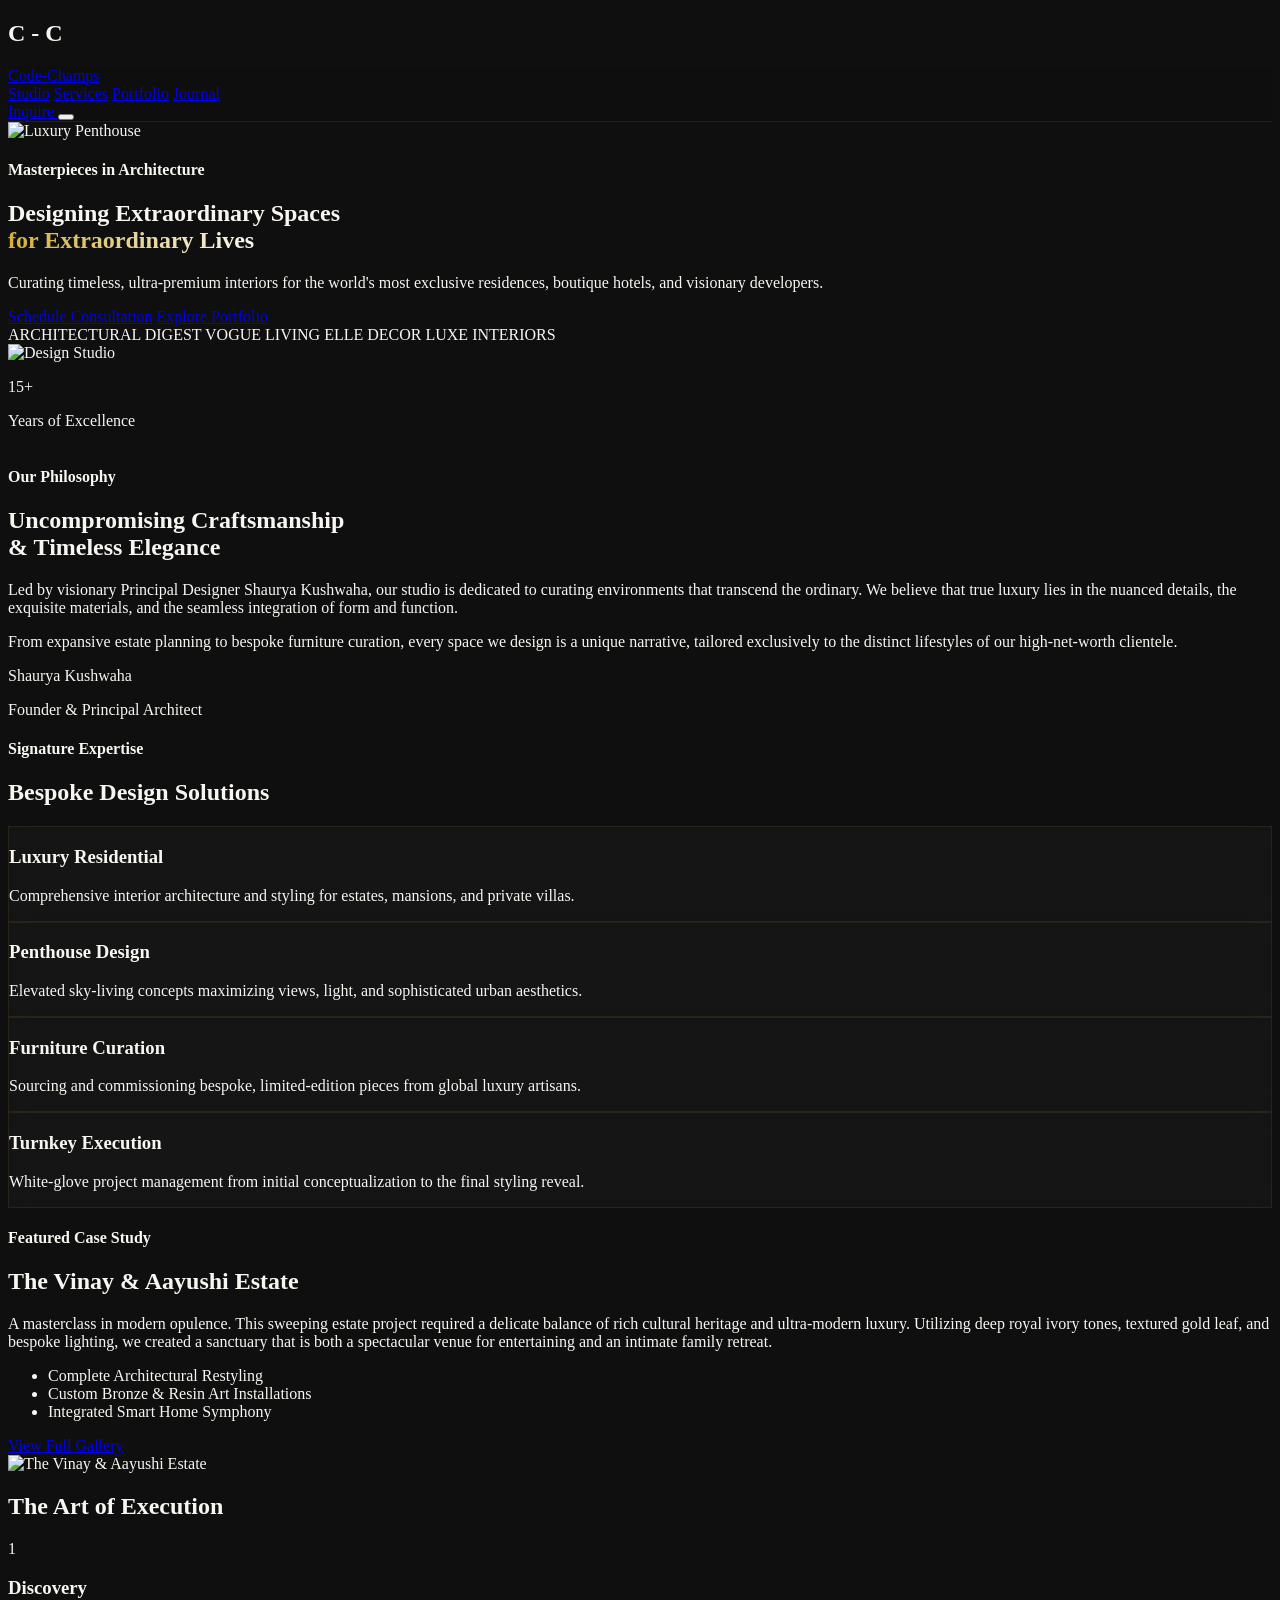
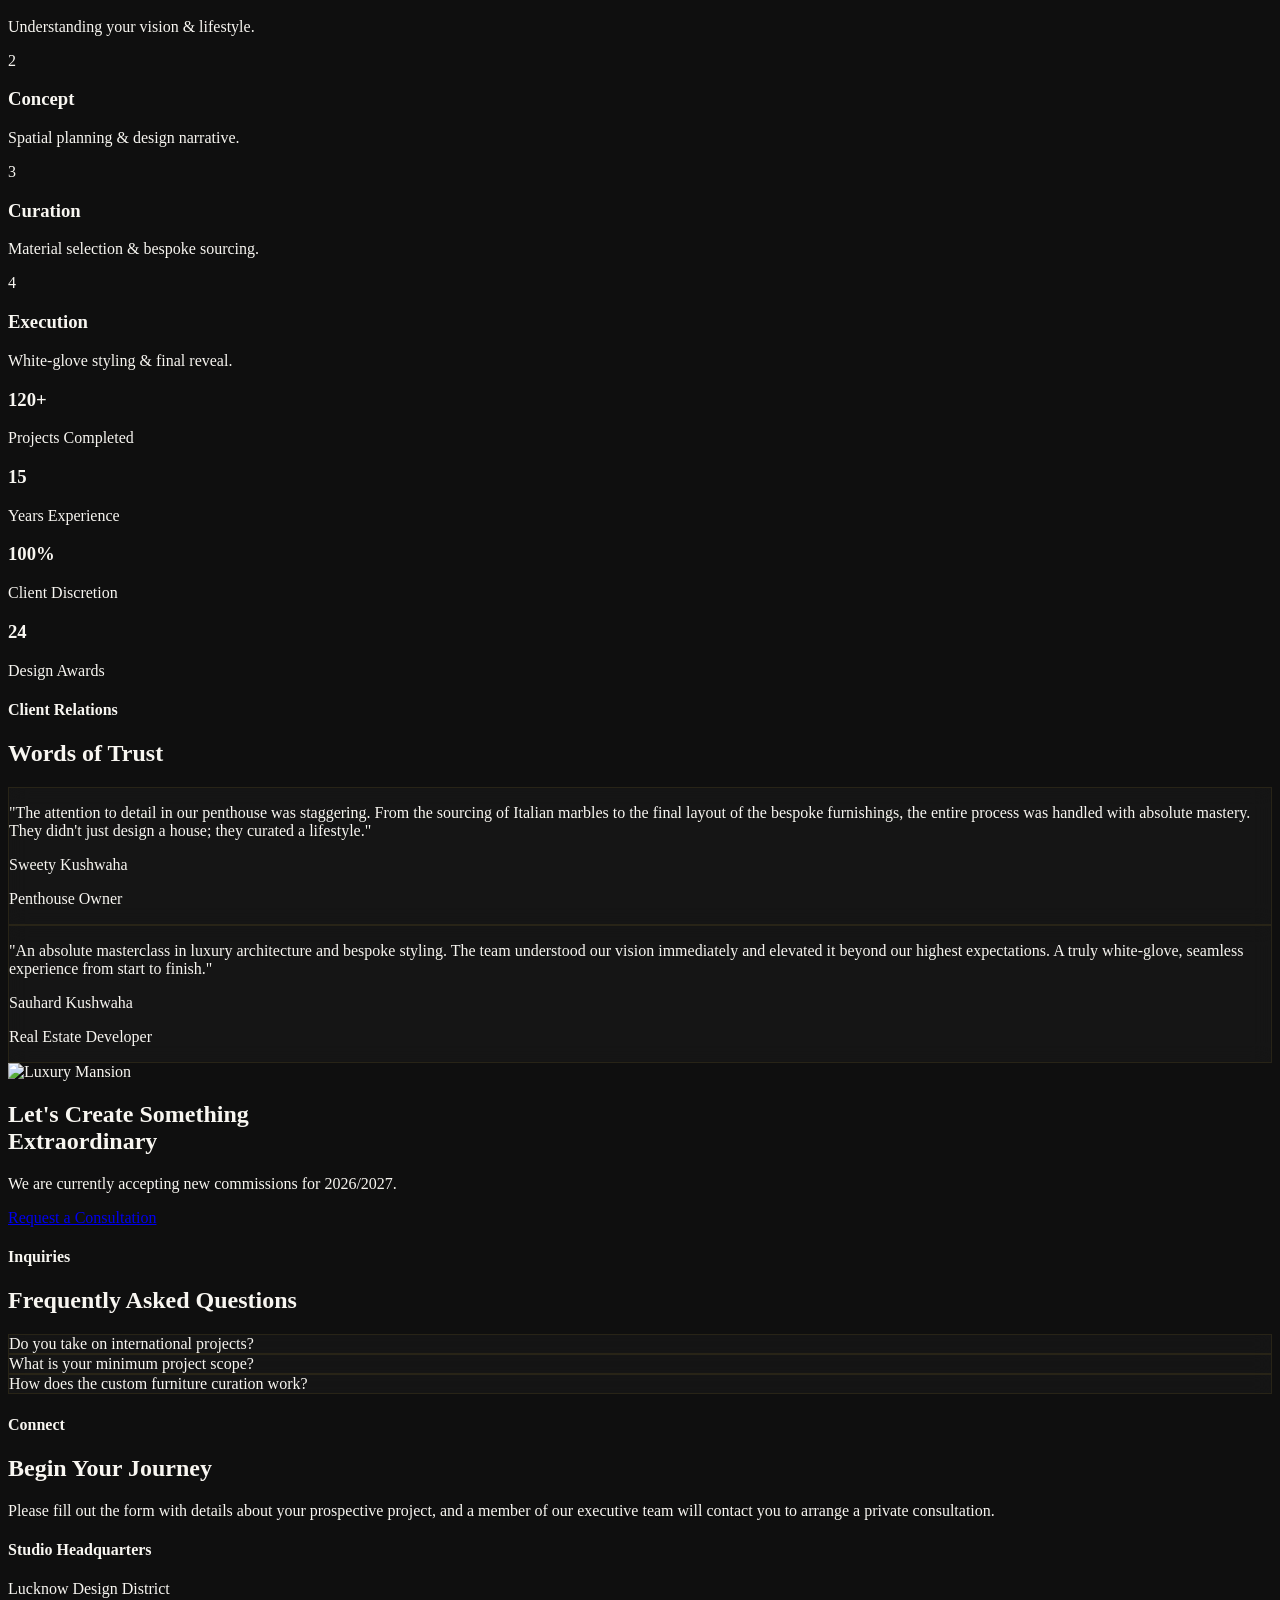
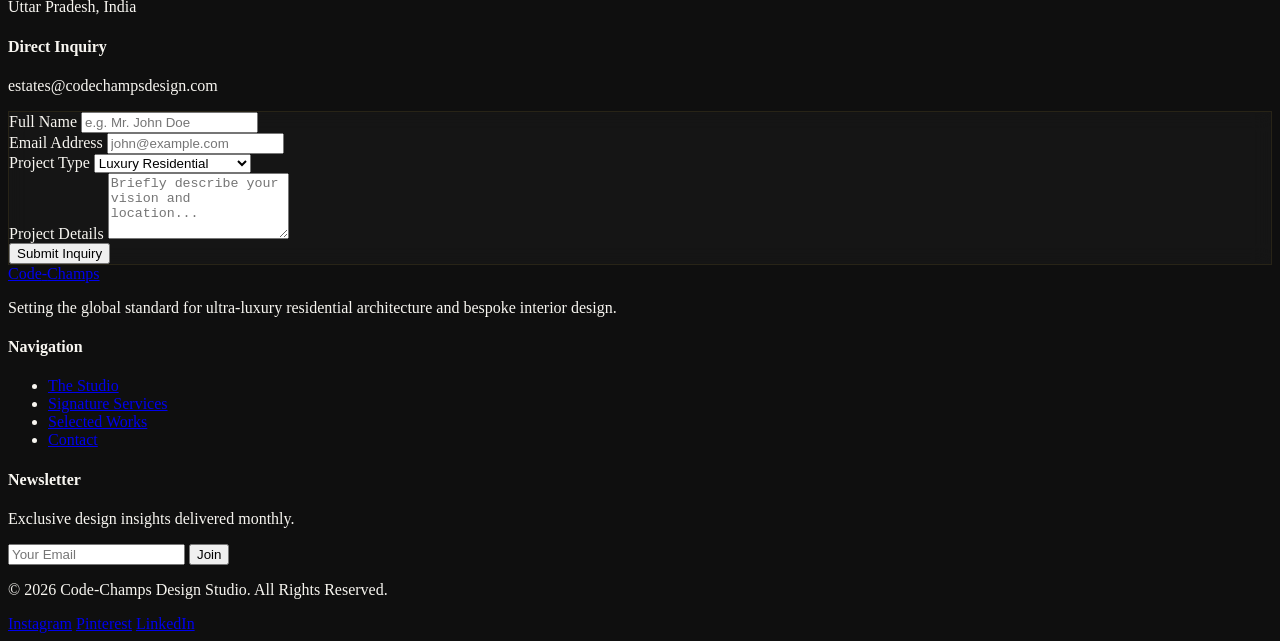
==== index.html @ 72d85781 "Add files via upload" ====
<!DOCTYPE html>
<html lang="en" class="scroll-smooth">
<head>
    <meta charset="UTF-8">
    <meta name="viewport" content="width=device-width, initial-scale=1.0">
    <title>Code-Champs Design | Ultra-Luxury Interiors</title>
    
    <!-- SEO & Meta -->
    <meta name="description" content="World-class luxury interior design and architecture studio serving high-net-worth clients globally.">
    
    <!-- Fonts -->
    <link rel="preconnect" href="https://fonts.googleapis.com">
    <link rel="preconnect" href="https://fonts.gstatic.com" crossorigin>
    <link href="https://fonts.googleapis.com/css2?family=Cormorant+Garamond:ital,wght@0,300;0,400;0,500;0,600;1,400&family=Montserrat:wght@200;300;400;500;600&display=swap" rel="stylesheet">
    
    <!-- AOS Animation CSS -->
    <link href="https://unpkg.com/aos@2.3.1/dist/aos.css" rel="stylesheet">
    
    <!-- Tailwind CSS -->
    <script src="https://cdn.tailwindcss.com"></script>
    <script>
        tailwind.config = {
            theme: {
                extend: {
                    colors: {
                        charcoal: '#0F0F0F',
                        onyx: '#1A1A1A',
                        gold: '#D4AF37',
                        ivory: '#F8F6F1',
                        beige: '#DCCDB8',
                    },
                    fontFamily: {
                        serif: ['"Cormorant Garamond"', 'serif'],
                        sans: ['Montserrat', 'sans-serif'],
                    },
                    backgroundImage: {
                        'gradient-luxury': 'linear-gradient(135deg, #0F0F0F 0%, #1A1A1A 100%)',
                        'gradient-gold': 'linear-gradient(to right, #D4AF37, #F8F6F1, #D4AF37)',
                    }
                }
            }
        }
    </script>

    <!-- Custom Styles -->
    <link rel="stylesheet" href="styles.css">
</head>
<body class="font-sans antialiased selection:bg-gold selection:text-charcoal">

    <!-- Loading Screen -->
    <div id="loader" class="fixed inset-0 z-50 bg-charcoal flex items-center justify-center transition-opacity duration-1000">
        <h2 class="font-serif text-4xl text-gold tracking-widest animate-pulse">C - C</h2>
    </div>

    <!-- Navigation -->
    <nav class="fixed w-full z-40 glass-nav transition-all duration-300">
        <div class="max-w-screen-2xl mx-auto px-6 py-5 flex justify-between items-center">
            <a href="#" class="font-serif text-2xl tracking-[0.2em] text-ivory uppercase">
                Code<span class="text-gold">-</span>Champs
            </a>
            <div class="hidden md:flex space-x-10 text-xs uppercase tracking-widest text-beige font-light">
                <a href="#about" class="hover:text-gold transition duration-300">Studio</a>
                <a href="#services" class="hover:text-gold transition duration-300">Services</a>
                <a href="#portfolio" class="hover:text-gold transition duration-300">Portfolio</a>
                <a href="#journal" class="hover:text-gold transition duration-300">Journal</a>
            </div>
            <a href="#contact" class="hidden md:inline-block border border-gold text-gold px-6 py-2 text-xs uppercase tracking-widest hover:bg-gold hover:text-charcoal transition duration-500">
                Inquire
            </a>
            <!-- Mobile Menu Icon -->
            <button class="md:hidden text-gold"><i data-lucide="menu" class="w-6 h-6"></i></button>
        </div>
    </nav>

    <!-- Hero Section -->
    <section class="relative h-screen flex items-center justify-center pt-20">
        <div class="absolute inset-0 z-0">
            <img src="https://images.unsplash.com/photo-1600210492486-724fe5c67fb0?auto=format&fit=crop&q=80" alt="Luxury Penthouse" class="w-full h-full object-cover opacity-50">
            <div class="absolute inset-0 bg-gradient-to-t from-charcoal via-transparent to-charcoal opacity-90"></div>
        </div>
        <div class="relative z-10 text-center px-4 max-w-5xl mx-auto mt-16" data-aos="fade-up" data-aos-duration="1500">
            <h4 class="text-gold uppercase tracking-[0.4em] text-xs md:text-sm mb-6">Masterpieces in Architecture</h4>
            <h1 class="text-5xl md:text-7xl lg:text-8xl font-serif text-ivory mb-6 leading-[1.1]">
                Designing Extraordinary Spaces <br>
                <span class="italic text-gradient-gold">for Extraordinary Lives</span>
            </h1>
            <p class="text-base md:text-lg font-light text-beige mb-12 tracking-wide max-w-2xl mx-auto">
                Curating timeless, ultra-premium interiors for the world's most exclusive residences, boutique hotels, and visionary developers.
            </p>
            <div class="flex flex-col sm:flex-row gap-6 justify-center items-center">
                <a href="#contact" class="bg-gold text-charcoal px-10 py-4 uppercase tracking-[0.2em] text-xs font-medium hover:bg-ivory transition duration-500 w-full sm:w-auto">Schedule Consultation</a>
                <a href="#portfolio" class="border border-gold text-gold px-10 py-4 uppercase tracking-[0.2em] text-xs font-medium hover:bg-gold hover:text-charcoal transition duration-500 w-full sm:w-auto">Explore Portfolio</a>
            </div>
        </div>
        
        <!-- Elegant Scroll Indicator -->
        <div class="absolute bottom-10 left-1/2 transform -translate-x-1/2 z-10 animate-bounce">
            <i data-lucide="chevron-down" class="text-gold w-8 h-8 opacity-70"></i>
        </div>
    </section>

    <!-- Brand Trust Section -->
    <section class="border-y border-gold/10 bg-onyx py-14">
        <div class="max-w-7xl mx-auto px-6">
            <div class="flex flex-wrap justify-center md:justify-between items-center gap-10 opacity-50 grayscale hover:grayscale-0 transition-all duration-700">
                <span class="font-serif text-xl md:text-2xl tracking-[0.2em]">ARCHITECTURAL DIGEST</span>
                <span class="font-serif text-xl md:text-2xl tracking-[0.2em]">VOGUE LIVING</span>
                <span class="font-serif text-xl md:text-2xl tracking-[0.2em]">ELLE DECOR</span>
                <span class="font-serif text-xl md:text-2xl tracking-[0.2em]">LUXE INTERIORS</span>
            </div>
        </div>
    </section>

    <!-- About Studio Section -->
    <section id="about" class="py-32 bg-charcoal relative">
        <div class="max-w-screen-2xl mx-auto px-6 grid lg:grid-cols-2 gap-20 items-center">
            <div class="img-hover-container relative" data-aos="fade-right" data-aos-duration="1200">
                <img src="https://images.unsplash.com/photo-1618221195710-dd6b41faaea6?auto=format&fit=crop&q=80" alt="Design Studio" class="w-full h-[700px] object-cover">
                <div class="absolute bottom-0 left-0 bg-onyx p-8 border-t border-r border-gold/20">
                    <p class="font-serif text-4xl text-gold mb-1">15+</p>
                    <p class="text-xs uppercase tracking-widest text-beige">Years of Excellence</p>
                </div>
            </div>
            <div data-aos="fade-left" data-aos-duration="1200">
                <div class="flex items-center gap-4 mb-6">
                    <div class="w-12 h-[1px] bg-gold"></div>
                    <h4 class="text-gold uppercase tracking-[0.3em] text-xs">Our Philosophy</h4>
                </div>
                <h2 class="text-4xl md:text-6xl font-serif mb-8 leading-tight">Uncompromising Craftsmanship <br><span class="italic text-beige">&amp;</span> Timeless Elegance</h2>
                <p class="text-beige font-light leading-loose mb-6 text-sm md:text-base">
                    Led by visionary Principal Designer <span class="text-ivory font-medium">Shaurya Kushwaha</span>, our studio is dedicated to curating environments that transcend the ordinary. We believe that true luxury lies in the nuanced details, the exquisite materials, and the seamless integration of form and function.
                </p>
                <p class="text-beige font-light leading-loose mb-12 text-sm md:text-base">
                    From expansive estate planning to bespoke furniture curation, every space we design is a unique narrative, tailored exclusively to the distinct lifestyles of our high-net-worth clientele.
                </p>
                <div>
                    <p class="font-serif italic text-3xl text-ivory tracking-wide mb-1">Shaurya Kushwaha</p>
                    <p class="text-xs uppercase tracking-[0.2em] text-gold">Founder &amp; Principal Architect</p>
                </div>
            </div>
        </div>
    </section>

    <!-- Signature Services Section -->
    <section id="services" class="py-32 bg-onyx">
        <div class="max-w-screen-2xl mx-auto px-6">
            <div class="text-center mb-20" data-aos="fade-up">
                <h4 class="text-gold uppercase tracking-[0.3em] text-xs mb-4">Signature Expertise</h4>
                <h2 class="text-4xl md:text-5xl font-serif">Bespoke Design Solutions</h2>
            </div>
            <div class="grid md:grid-cols-2 lg:grid-cols-4 gap-6">
                <!-- Service 1 -->
                <div class="glass-card p-10 hover:-translate-y-2 transition-all duration-500 group" data-aos="fade-up" data-aos-delay="100">
                    <i data-lucide="home" class="text-gold w-10 h-10 mb-8 group-hover:scale-110 transition-transform duration-500"></i>
                    <h3 class="font-serif text-2xl mb-4">Luxury Residential</h3>
                    <p class="text-sm text-beige font-light leading-relaxed">Comprehensive interior architecture and styling for estates, mansions, and private villas.</p>
                </div>
                <!-- Service 2 -->
                <div class="glass-card p-10 hover:-translate-y-2 transition-all duration-500 group" data-aos="fade-up" data-aos-delay="200">
                    <i data-lucide="building-2" class="text-gold w-10 h-10 mb-8 group-hover:scale-110 transition-transform duration-500"></i>
                    <h3 class="font-serif text-2xl mb-4">Penthouse Design</h3>
                    <p class="text-sm text-beige font-light leading-relaxed">Elevated sky-living concepts maximizing views, light, and sophisticated urban aesthetics.</p>
                </div>
                <!-- Service 3 -->
                <div class="glass-card p-10 hover:-translate-y-2 transition-all duration-500 group" data-aos="fade-up" data-aos-delay="300">
                    <i data-lucide="armchair" class="text-gold w-10 h-10 mb-8 group-hover:scale-110 transition-transform duration-500"></i>
                    <h3 class="font-serif text-2xl mb-4">Furniture Curation</h3>
                    <p class="text-sm text-beige font-light leading-relaxed">Sourcing and commissioning bespoke, limited-edition pieces from global luxury artisans.</p>
                </div>
                <!-- Service 4 -->
                <div class="glass-card p-10 hover:-translate-y-2 transition-all duration-500 group" data-aos="fade-up" data-aos-delay="400">
                    <i data-lucide="key" class="text-gold w-10 h-10 mb-8 group-hover:scale-110 transition-transform duration-500"></i>
                    <h3 class="font-serif text-2xl mb-4">Turnkey Execution</h3>
                    <p class="text-sm text-beige font-light leading-relaxed">White-glove project management from initial conceptualization to the final styling reveal.</p>
                </div>
            </div>
        </div>
    </section>

    <!-- Featured Case Study -->
    <section class="py-32 bg-charcoal">
        <div class="max-w-screen-2xl mx-auto px-6">
            <div class="grid lg:grid-cols-12 gap-0 items-center">
                <div class="lg:col-span-5 bg-onyx p-12 md:p-20 z-10 relative" data-aos="fade-right">
                    <h4 class="text-gold uppercase tracking-[0.3em] text-xs mb-4">Featured Case Study</h4>
                    <h2 class="text-4xl md:text-5xl font-serif mb-6">The Vinay &amp; Aayushi Estate</h2>
                    <p class="text-beige font-light leading-loose mb-8 text-sm">
                        A masterclass in modern opulence. This sweeping estate project required a delicate balance of rich cultural heritage and ultra-modern luxury. Utilizing deep royal ivory tones, textured gold leaf, and bespoke lighting, we created a sanctuary that is both a spectacular venue for entertaining and an intimate family retreat.
                    </p>
                    <ul class="space-y-4 mb-10 text-sm font-light text-ivory">
                        <li class="flex items-center gap-3"><i data-lucide="check" class="text-gold w-4 h-4"></i> Complete Architectural Restyling</li>
                        <li class="flex items-center gap-3"><i data-lucide="check" class="text-gold w-4 h-4"></i> Custom Bronze &amp; Resin Art Installations</li>
                        <li class="flex items-center gap-3"><i data-lucide="check" class="text-gold w-4 h-4"></i> Integrated Smart Home Symphony</li>
                    </ul>
                    <a href="#" class="inline-flex items-center gap-2 text-gold uppercase tracking-widest text-xs font-medium hover:text-ivory transition-colors">
                        View Full Gallery <i data-lucide="arrow-right" class="w-4 h-4"></i>
                    </a>
                </div>
                <div class="lg:col-span-7 -ml-0 lg:-ml-20 mt-10 lg:mt-0 img-hover-container" data-aos="fade-left">
                    <img src="https://images.unsplash.com/photo-1600607687939-ce8a6c25118c?auto=format&fit=crop&q=80" alt="The Vinay & Aayushi Estate" class="w-full h-[600px] lg:h-[800px] object-cover">
                </div>
            </div>
        </div>
    </section>

    <!-- Process Timeline -->
    <section class="py-24 bg-gradient-luxury border-y border-gold/10">
        <div class="max-w-screen-2xl mx-auto px-6">
            <div class="text-center mb-16" data-aos="fade-up">
                <h2 class="text-3xl md:text-4xl font-serif">The Art of Execution</h2>
            </div>
            <div class="flex flex-col md:flex-row justify-between items-start md:items-center relative">
                <!-- Line connecting steps (Desktop) -->
                <div class="hidden md:block absolute top-1/2 left-0 w-full h-[1px] bg-gold/30 -z-10 -translate-y-1/2"></div>
                
                <!-- Step 1 -->
                <div class="flex flex-col items-center text-center mb-10 md:mb-0 bg-onyx/50 md:bg-transparent p-4 rounded-lg" data-aos="fade-up" data-aos-delay="100">
                    <div class="w-12 h-12 rounded-full bg-charcoal border border-gold flex items-center justify-center text-gold font-serif text-xl mb-4">1</div>
                    <h3 class="text-sm uppercase tracking-widest text-ivory mb-2">Discovery</h3>
                    <p class="text-xs text-beige font-light max-w-[150px]">Understanding your vision &amp; lifestyle.</p>
                </div>
                <!-- Step 2 -->
                <div class="flex flex-col items-center text-center mb-10 md:mb-0 bg-onyx/50 md:bg-transparent p-4 rounded-lg" data-aos="fade-up" data-aos-delay="200">
                    <div class="w-12 h-12 rounded-full bg-charcoal border border-gold flex items-center justify-center text-gold font-serif text-xl mb-4">2</div>
                    <h3 class="text-sm uppercase tracking-widest text-ivory mb-2">Concept</h3>
                    <p class="text-xs text-beige font-light max-w-[150px]">Spatial planning &amp; design narrative.</p>
                </div>
                <!-- Step 3 -->
                <div class="flex flex-col items-center text-center mb-10 md:mb-0 bg-onyx/50 md:bg-transparent p-4 rounded-lg" data-aos="fade-up" data-aos-delay="300">
                    <div class="w-12 h-12 rounded-full bg-charcoal border border-gold flex items-center justify-center text-gold font-serif text-xl mb-4">3</div>
                    <h3 class="text-sm uppercase tracking-widest text-ivory mb-2">Curation</h3>
                    <p class="text-xs text-beige font-light max-w-[150px]">Material selection &amp; bespoke sourcing.</p>
                </div>
                <!-- Step 4 -->
                <div class="flex flex-col items-center text-center bg-onyx/50 md:bg-transparent p-4 rounded-lg" data-aos="fade-up" data-aos-delay="400">
                    <div class="w-12 h-12 rounded-full bg-charcoal border border-gold flex items-center justify-center text-gold font-serif text-xl mb-4">4</div>
                    <h3 class="text-sm uppercase tracking-widest text-ivory mb-2">Execution</h3>
                    <p class="text-xs text-beige font-light max-w-[150px]">White-glove styling &amp; final reveal.</p>
                </div>
            </div>
        </div>
    </section>

    <!-- Luxury Statistics -->
    <section class="py-20 bg-charcoal">
        <div class="max-w-screen-xl mx-auto px-6 grid grid-cols-2 md:grid-cols-4 gap-10 text-center divide-x divide-gold/20">
            <div data-aos="zoom-in" data-aos-delay="0">
                <h3 class="text-5xl md:text-6xl font-serif text-gold mb-2">120<span class="text-3xl">+</span></h3>
                <p class="text-xs uppercase tracking-widest text-beige">Projects Completed</p>
            </div>
            <div data-aos="zoom-in" data-aos-delay="100">
                <h3 class="text-5xl md:text-6xl font-serif text-gold mb-2">15</h3>
                <p class="text-xs uppercase tracking-widest text-beige">Years Experience</p>
            </div>
            <div data-aos="zoom-in" data-aos-delay="200">
                <h3 class="text-5xl md:text-6xl font-serif text-gold mb-2">100<span class="text-3xl">%</span></h3>
                <p class="text-xs uppercase tracking-widest text-beige">Client Discretion</p>
            </div>
            <div data-aos="zoom-in" data-aos-delay="300">
                <h3 class="text-5xl md:text-6xl font-serif text-gold mb-2">24</h3>
                <p class="text-xs uppercase tracking-widest text-beige">Design Awards</p>
            </div>
        </div>
    </section>

    <!-- Client Testimonials -->
    <section class="py-32 bg-onyx relative overflow-hidden">
        <!-- Abstract background elements -->
        <div class="absolute top-0 right-0 w-96 h-96 bg-gold/5 rounded-full blur-3xl -translate-y-1/2 translate-x-1/2"></div>
        <div class="max-w-screen-xl mx-auto px-6 relative z-10">
            <div class="text-center mb-20" data-aos="fade-up">
                <h4 class="text-gold uppercase tracking-[0.3em] text-xs mb-4">Client Relations</h4>
                <h2 class="text-4xl md:text-5xl font-serif">Words of Trust</h2>
            </div>
            <div class="grid md:grid-cols-2 gap-10">
                <!-- Review 1 -->
                <div class="glass-card p-12 relative" data-aos="fade-up" data-aos-delay="100">
                    <i data-lucide="quote" class="absolute top-10 right-10 w-12 h-12 text-gold/20"></i>
                    <p class="text-beige font-light leading-relaxed italic mb-8 text-lg">
                        "The attention to detail in our penthouse was staggering. From the sourcing of Italian marbles to the final layout of the bespoke furnishings, the entire process was handled with absolute mastery. They didn't just design a house; they curated a lifestyle."
                    </p>
                    <div class="flex items-center gap-4">
                        <div class="w-12 h-[1px] bg-gold"></div>
                        <div>
                            <p class="font-serif text-xl text-ivory">Sweety Kushwaha</p>
                            <p class="text-xs text-gold uppercase tracking-widest mt-1">Penthouse Owner</p>
                        </div>
                    </div>
                </div>
                <!-- Review 2 -->
                <div class="glass-card p-12 relative" data-aos="fade-up" data-aos-delay="200">
                    <i data-lucide="quote" class="absolute top-10 right-10 w-12 h-12 text-gold/20"></i>
                    <p class="text-beige font-light leading-relaxed italic mb-8 text-lg">
                        "An absolute masterclass in luxury architecture and bespoke styling. The team understood our vision immediately and elevated it beyond our highest expectations. A truly white-glove, seamless experience from start to finish."
                    </p>
                    <div class="flex items-center gap-4">
                        <div class="w-12 h-[1px] bg-gold"></div>
                        <div>
                            <p class="font-serif text-xl text-ivory">Sauhard Kushwaha</p>
                            <p class="text-xs text-gold uppercase tracking-widest mt-1">Real Estate Developer</p>
                        </div>
                    </div>
                </div>
            </div>
        </div>
    </section>

    <!-- Consultation CTA Section -->
    <section id="consultation" class="py-40 relative flex items-center justify-center text-center">
        <div class="absolute inset-0 z-0">
            <img src="https://images.unsplash.com/photo-1600596542815-ffad4c1539a9?auto=format&fit=crop&q=80" alt="Luxury Mansion" class="w-full h-full object-cover opacity-30">
            <div class="absolute inset-0 bg-charcoal/80 backdrop-blur-[2px]"></div>
        </div>
        <div class="relative z-10 max-w-3xl mx-auto px-6" data-aos="zoom-in" data-aos-duration="1000">
            <i data-lucide="gem" class="w-12 h-12 text-gold mx-auto mb-6"></i>
            <h2 class="text-5xl md:text-7xl font-serif mb-6 leading-tight">Let's Create Something <br><span class="italic text-gold">Extraordinary</span></h2>
            <p class="text-beige font-light mb-10 text-lg">We are currently accepting new commissions for 2026/2027.</p>
            <a href="#contact" class="inline-block bg-gold text-charcoal px-12 py-5 uppercase tracking-[0.2em] text-sm font-medium hover:bg-ivory transition duration-500 shadow-[0_0_30px_rgba(212,175,55,0.3)]">
                Request a Consultation
            </a>
        </div>
    </section>

    <!-- FAQ Section -->
    <section class="py-24 bg-onyx border-t border-gold/10">
        <div class="max-w-4xl mx-auto px-6">
            <div class="text-center mb-16" data-aos="fade-up">
                <h4 class="text-gold uppercase tracking-[0.3em] text-xs mb-4">Inquiries</h4>
                <h2 class="text-3xl md:text-4xl font-serif">Frequently Asked Questions</h2>
            </div>
            <div class="space-y-4" data-aos="fade-up" data-aos-delay="100">
                <!-- FAQ Item 1 -->
                <details class="glass-card p-6 group cursor-pointer">
                    <summary class="flex justify-between items-center font-serif text-xl text-ivory">
                        Do you take on international projects?
                        <i data-lucide="plus" class="w-5 h-5 text-gold group-open:hidden"></i>
                        <i data-lucide="minus" class="w-5 h-5 text-gold hidden group-open:block"></i>
                    </summary>
                    <p class="mt-4 text-sm text-beige font-light leading-relaxed">Yes, we serve high-net-worth clients globally. While our primary design studio operations are centralized, our team frequently travels to oversee international estate builds, bespoke material sourcing in Europe, and final turnkey styling.</p>
                </details>
                <!-- FAQ Item 2 -->
                <details class="glass-card p-6 group cursor-pointer">
                    <summary class="flex justify-between items-center font-serif text-xl text-ivory">
                        What is your minimum project scope?
                        <i data-lucide="plus" class="w-5 h-5 text-gold group-open:hidden"></i>
                        <i data-lucide="minus" class="w-5 h-5 text-gold hidden group-open:block"></i>
                    </summary>
                    <p class="mt-4 text-sm text-beige font-light leading-relaxed">We specialize in comprehensive design solutions. To ensure the level of uncompromising quality and cohesion we are known for, we typically undertake full-home, penthouse, or extensive multi-room renovations rather than single-room styling.</p>
                </details>
                <!-- FAQ Item 3 -->
                <details class="glass-card p-6 group cursor-pointer">
                    <summary class="flex justify-between items-center font-serif text-xl text-ivory">
                        How does the custom furniture curation work?
                        <i data-lucide="plus" class="w-5 h-5 text-gold group-open:hidden"></i>
                        <i data-lucide="minus" class="w-5 h-5 text-gold hidden group-open:block"></i>
                    </summary>
                    <p class="mt-4 text-sm text-beige font-light leading-relaxed">We leverage our exclusive relationships with master artisans and luxury brands across Italy, France, and globally. We source, customize, and occasionally commission entirely unique pieces tailored to the specific dimensions and aesthetic of your space.</p>
                </details>
            </div>
        </div>
    </section>

    <!-- Contact Section -->
    <section id="contact" class="py-32 bg-charcoal">
        <div class="max-w-screen-xl mx-auto px-6 grid md:grid-cols-2 gap-20">
            <div data-aos="fade-right">
                <h4 class="text-gold uppercase tracking-[0.3em] text-xs mb-4">Connect</h4>
                <h2 class="text-4xl md:text-5xl font-serif mb-8">Begin Your Journey</h2>
                <p class="text-beige font-light mb-12">Please fill out the form with details about your prospective project, and a member of our executive team will contact you to arrange a private consultation.</p>
                
                <div class="space-y-8">
                    <div class="flex items-start gap-4">
                        <i data-lucide="map-pin" class="w-6 h-6 text-gold mt-1"></i>
                        <div>
                            <h4 class="font-serif text-xl text-ivory mb-1">Studio Headquarters</h4>
                            <p class="text-sm text-beige font-light">Lucknow Design District<br>Uttar Pradesh, India</p>
                        </div>
                    </div>
                    <div class="flex items-start gap-4">
                        <i data-lucide="mail" class="w-6 h-6 text-gold mt-1"></i>
                        <div>
                            <h4 class="font-serif text-xl text-ivory mb-1">Direct Inquiry</h4>
                            <p class="text-sm text-beige font-light">estates@codechampsdesign.com</p>
                        </div>
                    </div>
                </div>
            </div>
            <div data-aos="fade-left">
                <form class="glass-card p-10 space-y-6">
                    <div>
                        <label class="block text-xs uppercase tracking-widest text-beige mb-2">Full Name</label>
                        <input type="text" class="w-full bg-transparent border-b border-gold/30 py-3 text-ivory focus:outline-none focus:border-gold transition-colors" placeholder="e.g. Mr. John Doe">
                    </div>
                    <div>
                        <label class="block text-xs uppercase tracking-widest text-beige mb-2">Email Address</label>
                        <input type="email" class="w-full bg-transparent border-b border-gold/30 py-3 text-ivory focus:outline-none focus:border-gold transition-colors" placeholder="john@example.com">
                    </div>
                    <div>
                        <label class="block text-xs uppercase tracking-widest text-beige mb-2">Project Type</label>
                        <select class="w-full bg-transparent border-b border-gold/30 py-3 text-ivory focus:outline-none focus:border-gold transition-colors appearance-none">
                            <option class="bg-charcoal text-ivory">Luxury Residential</option>
                            <option class="bg-charcoal text-ivory">Penthouse Renovation</option>
                            <option class="bg-charcoal text-ivory">Boutique Hospitality</option>
                            <option class="bg-charcoal text-ivory">Commercial Space</option>
                        </select>
                    </div>
                    <div>
                        <label class="block text-xs uppercase tracking-widest text-beige mb-2">Project Details</label>
                        <textarea rows="4" class="w-full bg-transparent border-b border-gold/30 py-3 text-ivory focus:outline-none focus:border-gold transition-colors" placeholder="Briefly describe your vision and location..."></textarea>
                    </div>
                    <button type="submit" class="w-full bg-gold text-charcoal py-4 uppercase tracking-[0.2em] text-sm font-medium hover:bg-ivory transition duration-500 mt-4">Submit Inquiry</button>
                </form>
            </div>
        </div>
    </section>

    <!-- Footer -->
    <footer class="bg-[#0a0a0a] border-t border-gold/20 pt-20 pb-10">
        <div class="max-w-screen-2xl mx-auto px-6">
            <div class="grid grid-cols-1 md:grid-cols-4 gap-12 mb-16">
                <div class="md:col-span-2">
                    <a href="#" class="font-serif text-3xl tracking-[0.2em] text-ivory uppercase block mb-6">
                        Code<span class="text-gold">-</span>Champs
                    </a>
                    <p class="text-sm text-beige font-light max-w-sm leading-relaxed">
                        Setting the global standard for ultra-luxury residential architecture and bespoke interior design.
                    </p>
                </div>
                <div>
                    <h4 class="font-serif text-xl text-ivory mb-6">Navigation</h4>
                    <ul class="space-y-3 text-sm text-beige font-light">
                        <li><a href="#about" class="hover:text-gold transition-colors">The Studio</a></li>
                        <li><a href="#services" class="hover:text-gold transition-colors">Signature Services</a></li>
                        <li><a href="#portfolio" class="hover:text-gold transition-colors">Selected Works</a></li>
                        <li><a href="#contact" class="hover:text-gold transition-colors">Contact</a></li>
                    </ul>
                </div>
                <div>
                    <h4 class="font-serif text-xl text-ivory mb-6">Newsletter</h4>
                    <p class="text-sm text-beige font-light mb-4">Exclusive design insights delivered monthly.</p>
                    <div class="flex border-b border-gold/30 pb-2 focus-within:border-gold transition-colors">
                        <input type="email" placeholder="Your Email" class="bg-transparent w-full text-sm text-ivory outline-none">
                        <button class="text-gold uppercase tracking-widest text-xs font-medium hover:text-ivory">Join</button>
                    </div>
                </div>
            </div>
            
            <div class="flex flex-col md:flex-row justify-between items-center pt-8 border-t border-gold/10 text-xs text-beige/50 font-light uppercase tracking-widest">
                <p>&copy; 2026 Code-Champs Design Studio. All Rights Reserved.</p>
                <div class="flex gap-6 mt-4 md:mt-0">
                    <a href="#" class="hover:text-gold transition-colors">Instagram</a>
                    <a href="#" class="hover:text-gold transition-colors">Pinterest</a>
                    <a href="#" class="hover:text-gold transition-colors">LinkedIn</a>
                </div>
            </div>
        </div>
    </footer>

    <!-- Core Scripts -->
    <script src="https://unpkg.com/aos@2.3.1/dist/aos.js"></script>
    <script src="https://unpkg.com/lucide@latest"></script>
    
    <!-- Custom Scripts -->
    <script src="script.js"></script>
</body>
</html>
---- styles.css ----
/* styles.css */
body { 
    background-color: #0F0F0F; 
    color: #F8F6F1; 
    overflow-x: hidden; 
}

/* Glassmorphism Navigation & Cards */
.glass-nav { 
    background: rgba(15, 15, 15, 0.85); 
    backdrop-filter: blur(16px); 
    -webkit-backdrop-filter: blur(16px); 
    border-bottom: 1px solid rgba(212, 175, 55, 0.1); 
}

.glass-card { 
    background: rgba(26, 26, 26, 0.6); 
    backdrop-filter: blur(10px); 
    border: 1px solid rgba(212, 175, 55, 0.1); 
}

/* Custom Premium Scrollbar */
::-webkit-scrollbar { width: 6px; }
::-webkit-scrollbar-track { background: #0F0F0F; }
::-webkit-scrollbar-thumb { background: #D4AF37; }
::-webkit-scrollbar-thumb:hover { background: #F8F6F1; }

/* Image Reveal Hover Effects */
.img-hover-container { overflow: hidden; }
.img-hover-container img { 
    transition: transform 1.2s cubic-bezier(0.25, 0.46, 0.45, 0.94); 
}
.img-hover-container:hover img { 
    transform: scale(1.08); 
}

/* Text Gradients */
.text-gradient-gold { 
    background: linear-gradient(to right, #D4AF37, #F8F6F1); 
    -webkit-background-clip: text; 
    -webkit-text-fill-color: transparent; 
}

/* Smooth Accordion (FAQ) */
details > summary { list-style: none; }
details > summary::-webkit-details-marker { display: none; }
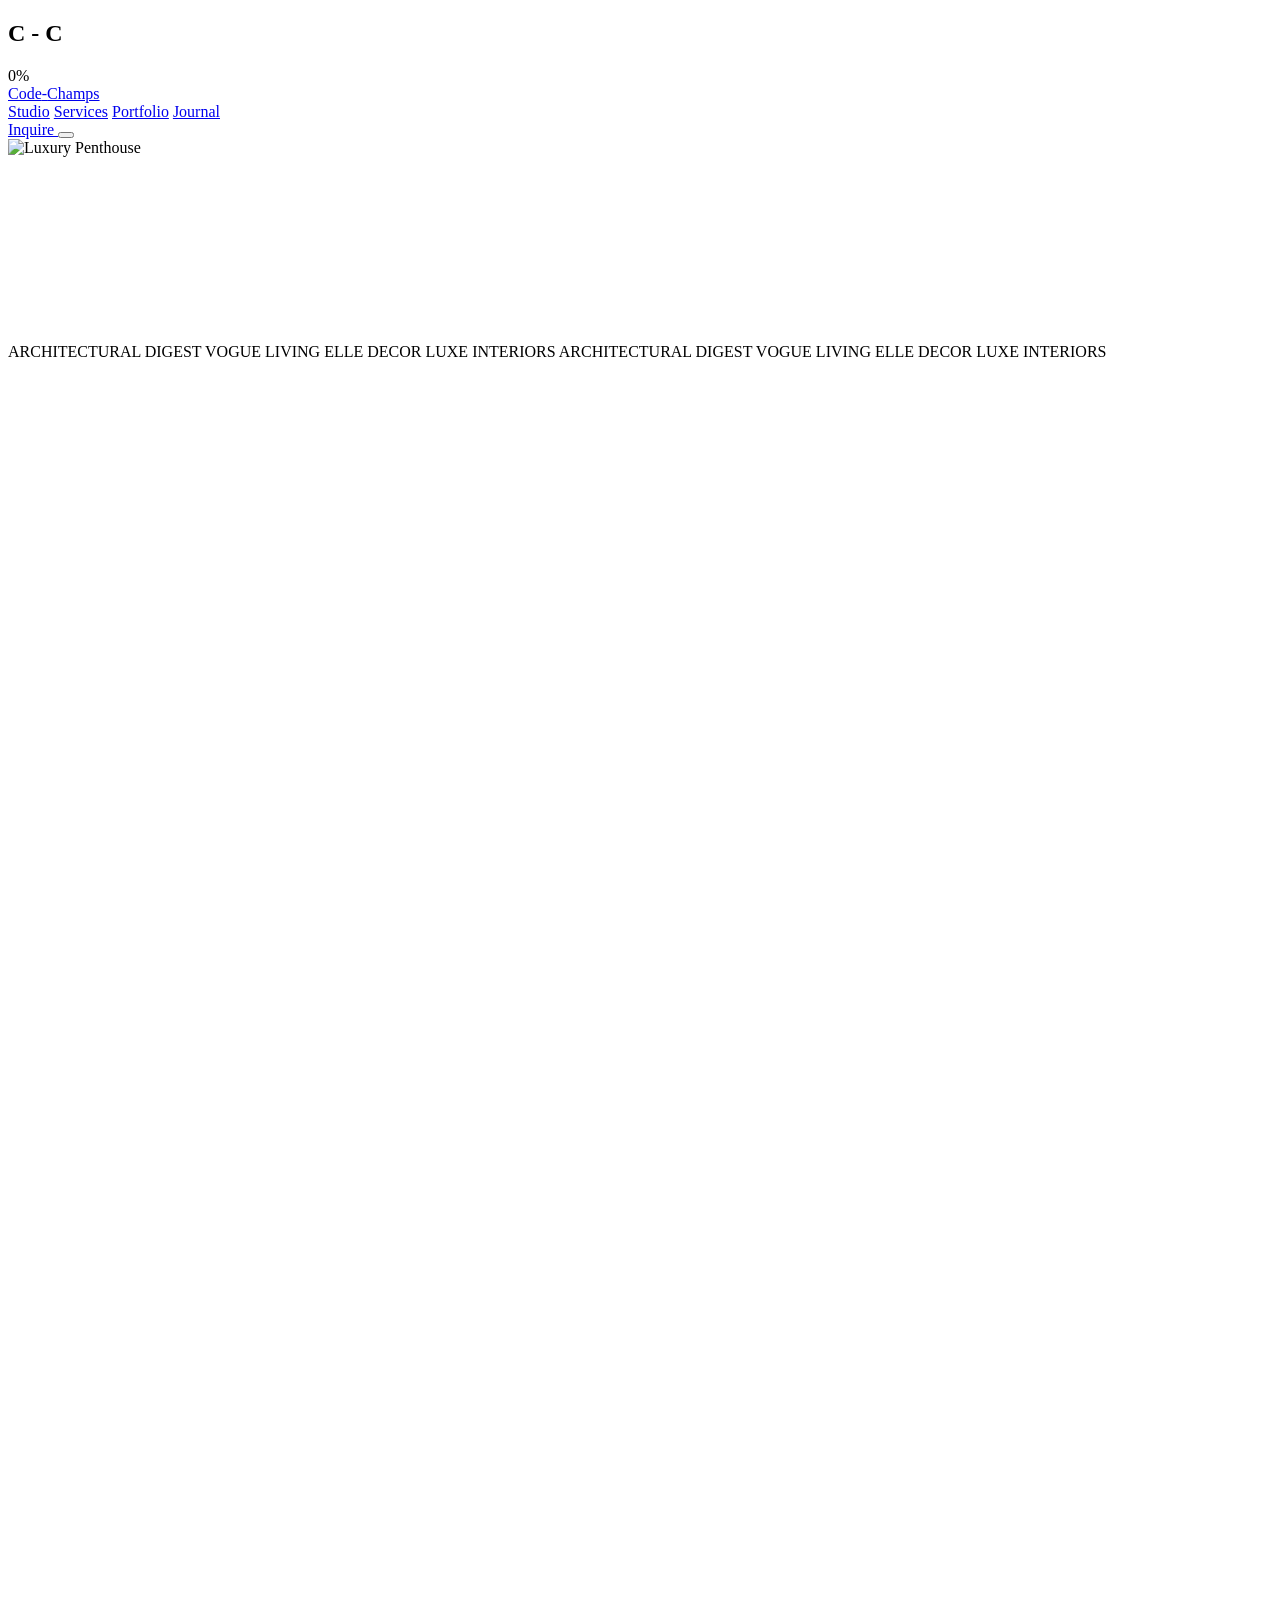
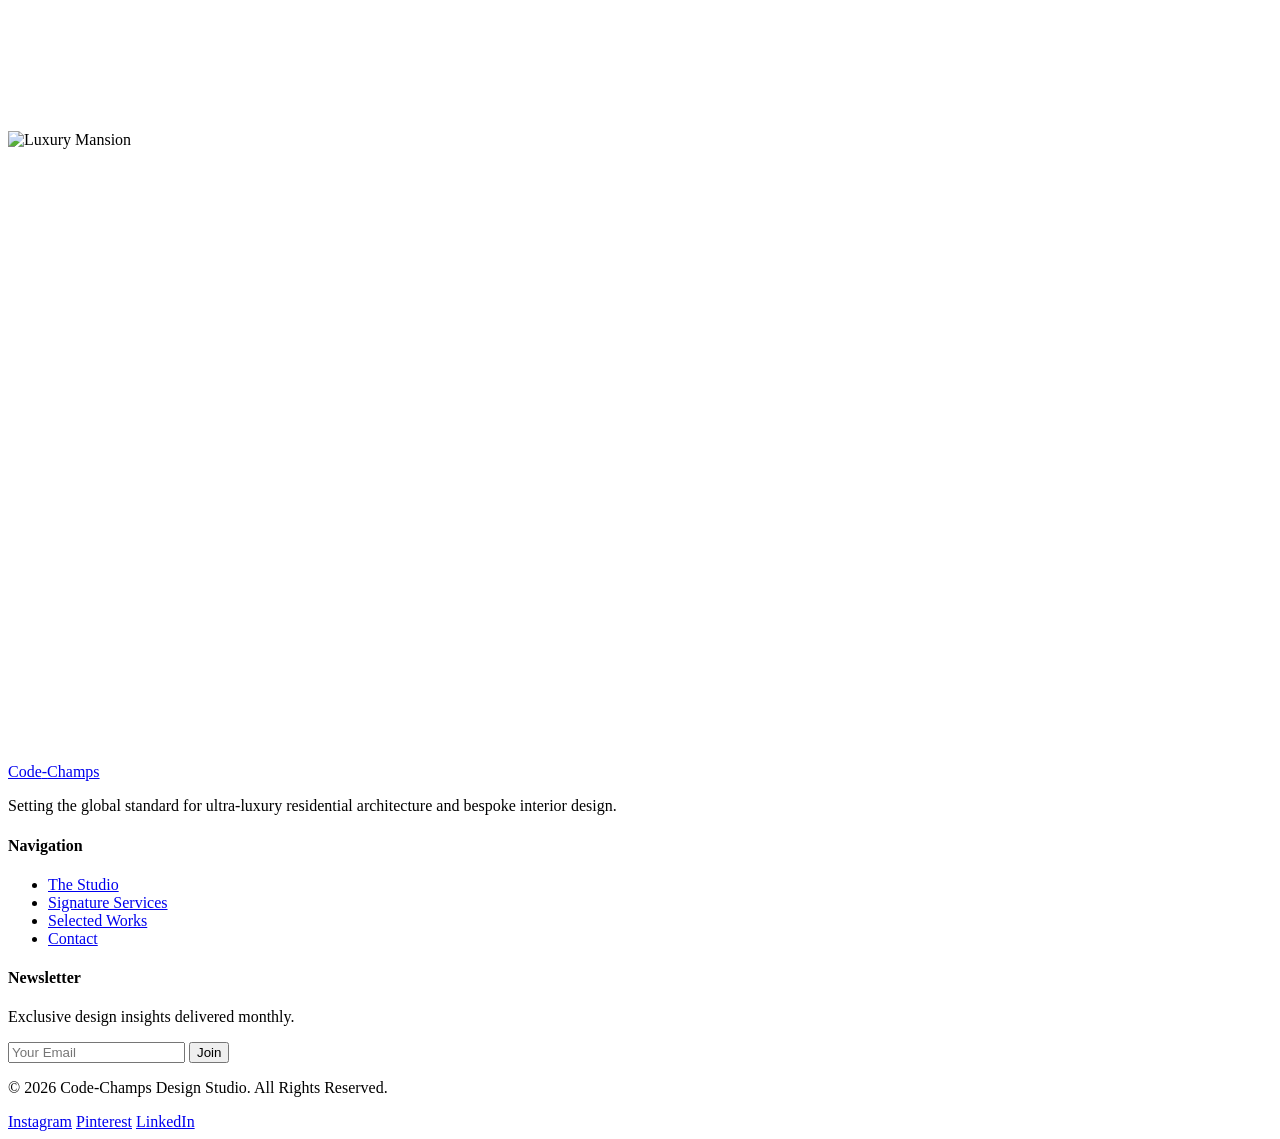
==== commit 85ef8ec9: "Rename gemini-code-1780387518864.html to index.html" ====
--- a/index.html
+++ b/index.html
@@ -45,26 +45,37 @@
     <!-- Custom Styles -->
     <link rel="stylesheet" href="styles.css">
 </head>
-<body class="font-sans antialiased selection:bg-gold selection:text-charcoal">
+<body class="font-sans antialiased selection:bg-gold selection:text-charcoal cursor-none">
+
+    <!-- Custom Cursor -->
+    <div class="custom-cursor hidden md:block"></div>
+    <div class="custom-cursor-dot hidden md:block"></div>
+
+    <!-- Scroll Progress Bar -->
+    <div class="scroll-progress z-50"></div>
 
     <!-- Loading Screen -->
-    <div id="loader" class="fixed inset-0 z-50 bg-charcoal flex items-center justify-center transition-opacity duration-1000">
-        <h2 class="font-serif text-4xl text-gold tracking-widest animate-pulse">C - C</h2>
+    <div id="loader" class="fixed inset-0 z-[60] bg-charcoal flex flex-col items-center justify-center transition-all duration-1000 origin-top">
+        <h2 class="font-serif text-5xl text-gold tracking-widest mb-6 split-text">C - C</h2>
+        <div class="w-48 h-[1px] bg-gold/20 relative overflow-hidden">
+            <div id="loader-bar" class="absolute top-0 left-0 h-full bg-gold w-0 transition-all duration-75"></div>
+        </div>
+        <div id="loader-counter" class="mt-4 text-xs font-light tracking-[0.3em] text-beige">0%</div>
     </div>
 
     <!-- Navigation -->
     <nav class="fixed w-full z-40 glass-nav transition-all duration-300">
         <div class="max-w-screen-2xl mx-auto px-6 py-5 flex justify-between items-center">
-            <a href="#" class="font-serif text-2xl tracking-[0.2em] text-ivory uppercase">
+            <a href="#" class="font-serif text-2xl tracking-[0.2em] text-ivory uppercase cursor-hover">
                 Code<span class="text-gold">-</span>Champs
             </a>
             <div class="hidden md:flex space-x-10 text-xs uppercase tracking-widest text-beige font-light">
-                <a href="#about" class="hover:text-gold transition duration-300">Studio</a>
-                <a href="#services" class="hover:text-gold transition duration-300">Services</a>
-                <a href="#portfolio" class="hover:text-gold transition duration-300">Portfolio</a>
-                <a href="#journal" class="hover:text-gold transition duration-300">Journal</a>
-            </div>
-            <a href="#contact" class="hidden md:inline-block border border-gold text-gold px-6 py-2 text-xs uppercase tracking-widest hover:bg-gold hover:text-charcoal transition duration-500">
+                <a href="#about" class="hover:text-gold transition duration-300 cursor-hover link-underline">Studio</a>
+                <a href="#services" class="hover:text-gold transition duration-300 cursor-hover link-underline">Services</a>
+                <a href="#portfolio" class="hover:text-gold transition duration-300 cursor-hover link-underline">Portfolio</a>
+                <a href="#journal" class="hover:text-gold transition duration-300 cursor-hover link-underline">Journal</a>
+            </div>
+            <a href="#contact" class="magnetic-btn hidden md:inline-block border border-gold text-gold px-6 py-2 text-xs uppercase tracking-widest hover:bg-gold hover:text-charcoal transition-colors duration-500 cursor-hover">
                 Inquire
             </a>
             <!-- Mobile Menu Icon -->
@@ -73,23 +84,24 @@
     </nav>
 
     <!-- Hero Section -->
-    <section class="relative h-screen flex items-center justify-center pt-20">
+    <section class="relative h-screen flex items-center justify-center pt-20 overflow-hidden">
         <div class="absolute inset-0 z-0">
-            <img src="https://images.unsplash.com/photo-1600210492486-724fe5c67fb0?auto=format&fit=crop&q=80" alt="Luxury Penthouse" class="w-full h-full object-cover opacity-50">
+            <!-- Parallax Image -->
+            <img id="hero-img" src="https://images.unsplash.com/photo-1600210492486-724fe5c67fb0?auto=format&fit=crop&q=80" alt="Luxury Penthouse" class="w-full h-[120%] object-cover opacity-50 origin-top">
             <div class="absolute inset-0 bg-gradient-to-t from-charcoal via-transparent to-charcoal opacity-90"></div>
         </div>
         <div class="relative z-10 text-center px-4 max-w-5xl mx-auto mt-16" data-aos="fade-up" data-aos-duration="1500">
-            <h4 class="text-gold uppercase tracking-[0.4em] text-xs md:text-sm mb-6">Masterpieces in Architecture</h4>
-            <h1 class="text-5xl md:text-7xl lg:text-8xl font-serif text-ivory mb-6 leading-[1.1]">
+            <h4 class="text-gold uppercase tracking-[0.4em] text-xs md:text-sm mb-6 animate-fade-in-up font-medium">Masterpieces in Architecture</h4>
+            <h1 class="text-5xl md:text-7xl lg:text-8xl font-serif text-ivory mb-6 leading-[1.1] animate-title font-semibold">
                 Designing Extraordinary Spaces <br>
                 <span class="italic text-gradient-gold">for Extraordinary Lives</span>
             </h1>
-            <p class="text-base md:text-lg font-light text-beige mb-12 tracking-wide max-w-2xl mx-auto">
+            <p class="text-base md:text-lg font-normal text-beige mb-12 tracking-wide max-w-2xl mx-auto" data-aos="fade-up" data-aos-delay="300">
                 Curating timeless, ultra-premium interiors for the world's most exclusive residences, boutique hotels, and visionary developers.
             </p>
-            <div class="flex flex-col sm:flex-row gap-6 justify-center items-center">
-                <a href="#contact" class="bg-gold text-charcoal px-10 py-4 uppercase tracking-[0.2em] text-xs font-medium hover:bg-ivory transition duration-500 w-full sm:w-auto">Schedule Consultation</a>
-                <a href="#portfolio" class="border border-gold text-gold px-10 py-4 uppercase tracking-[0.2em] text-xs font-medium hover:bg-gold hover:text-charcoal transition duration-500 w-full sm:w-auto">Explore Portfolio</a>
+            <div class="flex flex-col sm:flex-row gap-6 justify-center items-center" data-aos="fade-up" data-aos-delay="500">
+                <a href="#contact" class="magnetic-btn bg-gold text-charcoal px-10 py-4 uppercase tracking-[0.2em] text-xs font-bold hover:bg-ivory transition-colors duration-500 w-full sm:w-auto cursor-hover">Schedule Consultation</a>
+                <a href="#portfolio" class="magnetic-btn border border-gold text-gold px-10 py-4 uppercase tracking-[0.2em] text-xs font-bold hover:bg-gold hover:text-charcoal transition-colors duration-500 w-full sm:w-auto cursor-hover">Explore Portfolio</a>
             </div>
         </div>
         
@@ -100,13 +112,21 @@
     </section>
 
     <!-- Brand Trust Section -->
-    <section class="border-y border-gold/10 bg-onyx py-14">
+    <section class="border-y border-gold/10 bg-onyx py-14 overflow-hidden">
         <div class="max-w-7xl mx-auto px-6">
-            <div class="flex flex-wrap justify-center md:justify-between items-center gap-10 opacity-50 grayscale hover:grayscale-0 transition-all duration-700">
-                <span class="font-serif text-xl md:text-2xl tracking-[0.2em]">ARCHITECTURAL DIGEST</span>
-                <span class="font-serif text-xl md:text-2xl tracking-[0.2em]">VOGUE LIVING</span>
-                <span class="font-serif text-xl md:text-2xl tracking-[0.2em]">ELLE DECOR</span>
-                <span class="font-serif text-xl md:text-2xl tracking-[0.2em]">LUXE INTERIORS</span>
+            <!-- Continuous Marquee Effect -->
+            <div class="marquee-container flex whitespace-nowrap opacity-50 hover:opacity-100 transition-opacity duration-700">
+                <div class="marquee-track flex gap-20 items-center">
+                    <span class="font-serif text-xl md:text-2xl tracking-[0.2em]">ARCHITECTURAL DIGEST</span>
+                    <span class="font-serif text-xl md:text-2xl tracking-[0.2em]">VOGUE LIVING</span>
+                    <span class="font-serif text-xl md:text-2xl tracking-[0.2em]">ELLE DECOR</span>
+                    <span class="font-serif text-xl md:text-2xl tracking-[0.2em]">LUXE INTERIORS</span>
+                    <!-- Duplicated for seamless scrolling -->
+                    <span class="font-serif text-xl md:text-2xl tracking-[0.2em]">ARCHITECTURAL DIGEST</span>
+                    <span class="font-serif text-xl md:text-2xl tracking-[0.2em]">VOGUE LIVING</span>
+                    <span class="font-serif text-xl md:text-2xl tracking-[0.2em]">ELLE DECOR</span>
+                    <span class="font-serif text-xl md:text-2xl tracking-[0.2em]">LUXE INTERIORS</span>
+                </div>
             </div>
         </div>
     </section>
@@ -114,16 +134,17 @@
     <!-- About Studio Section -->
     <section id="about" class="py-32 bg-charcoal relative">
         <div class="max-w-screen-2xl mx-auto px-6 grid lg:grid-cols-2 gap-20 items-center">
-            <div class="img-hover-container relative" data-aos="fade-right" data-aos-duration="1200">
-                <img src="https://images.unsplash.com/photo-1618221195710-dd6b41faaea6?auto=format&fit=crop&q=80" alt="Design Studio" class="w-full h-[700px] object-cover">
-                <div class="absolute bottom-0 left-0 bg-onyx p-8 border-t border-r border-gold/20">
+            <div class="img-reveal-container relative cursor-hover" data-aos="fade-right" data-aos-duration="1200">
+                <div class="reveal-overlay bg-charcoal absolute inset-0 z-10 w-full h-full"></div>
+                <img src="https://images.unsplash.com/photo-1618221195710-dd6b41faaea6?auto=format&fit=crop&q=80" alt="Design Studio" class="w-full h-[700px] object-cover hover-scale-img">
+                <div class="absolute bottom-0 left-0 bg-onyx/90 backdrop-blur-md p-8 border-t border-r border-gold/20 z-20" data-tilt data-tilt-max="10">
                     <p class="font-serif text-4xl text-gold mb-1">15+</p>
                     <p class="text-xs uppercase tracking-widest text-beige">Years of Excellence</p>
                 </div>
             </div>
             <div data-aos="fade-left" data-aos-duration="1200">
                 <div class="flex items-center gap-4 mb-6">
-                    <div class="w-12 h-[1px] bg-gold"></div>
+                    <div class="w-12 h-[1px] bg-gold slide-line"></div>
                     <h4 class="text-gold uppercase tracking-[0.3em] text-xs">Our Philosophy</h4>
                 </div>
                 <h2 class="text-4xl md:text-6xl font-serif mb-8 leading-tight">Uncompromising Craftsmanship <br><span class="italic text-beige">&amp;</span> Timeless Elegance</h2>
@@ -134,7 +155,7 @@
                     From expansive estate planning to bespoke furniture curation, every space we design is a unique narrative, tailored exclusively to the distinct lifestyles of our high-net-worth clientele.
                 </p>
                 <div>
-                    <p class="font-serif italic text-3xl text-ivory tracking-wide mb-1">Shaurya Kushwaha</p>
+                    <p class="font-serif italic text-3xl text-ivory tracking-wide mb-1 signature-hover">Shaurya Kushwaha</p>
                     <p class="text-xs uppercase tracking-[0.2em] text-gold">Founder &amp; Principal Architect</p>
                 </div>
             </div>
@@ -142,7 +163,7 @@
     </section>
 
     <!-- Signature Services Section -->
-    <section id="services" class="py-32 bg-onyx">
+    <section id="services" class="py-32 bg-onyx relative z-10">
         <div class="max-w-screen-2xl mx-auto px-6">
             <div class="text-center mb-20" data-aos="fade-up">
                 <h4 class="text-gold uppercase tracking-[0.3em] text-xs mb-4">Signature Expertise</h4>
@@ -150,38 +171,46 @@
             </div>
             <div class="grid md:grid-cols-2 lg:grid-cols-4 gap-6">
                 <!-- Service 1 -->
-                <div class="glass-card p-10 hover:-translate-y-2 transition-all duration-500 group" data-aos="fade-up" data-aos-delay="100">
-                    <i data-lucide="home" class="text-gold w-10 h-10 mb-8 group-hover:scale-110 transition-transform duration-500"></i>
-                    <h3 class="font-serif text-2xl mb-4">Luxury Residential</h3>
+                <div class="glass-card p-10 group cursor-hover" data-tilt data-tilt-max="15" data-tilt-speed="400" data-tilt-glare="true" data-tilt-max-glare="0.2" data-aos="fade-up" data-aos-delay="100">
+                    <div class="icon-wrapper w-16 h-16 rounded-full border border-gold/30 flex items-center justify-center mb-8 group-hover:bg-gold transition-colors duration-500">
+                        <i data-lucide="home" class="text-gold group-hover:text-charcoal transition-colors duration-500 w-8 h-8"></i>
+                    </div>
+                    <h3 class="font-serif text-2xl mb-4 group-hover:text-gold transition-colors">Luxury Residential</h3>
                     <p class="text-sm text-beige font-light leading-relaxed">Comprehensive interior architecture and styling for estates, mansions, and private villas.</p>
                 </div>
                 <!-- Service 2 -->
-                <div class="glass-card p-10 hover:-translate-y-2 transition-all duration-500 group" data-aos="fade-up" data-aos-delay="200">
-                    <i data-lucide="building-2" class="text-gold w-10 h-10 mb-8 group-hover:scale-110 transition-transform duration-500"></i>
-                    <h3 class="font-serif text-2xl mb-4">Penthouse Design</h3>
+                <div class="glass-card p-10 group cursor-hover" data-tilt data-tilt-max="15" data-tilt-speed="400" data-tilt-glare="true" data-tilt-max-glare="0.2" data-aos="fade-up" data-aos-delay="200">
+                    <div class="icon-wrapper w-16 h-16 rounded-full border border-gold/30 flex items-center justify-center mb-8 group-hover:bg-gold transition-colors duration-500">
+                        <i data-lucide="building-2" class="text-gold group-hover:text-charcoal transition-colors duration-500 w-8 h-8"></i>
+                    </div>
+                    <h3 class="font-serif text-2xl mb-4 group-hover:text-gold transition-colors">Penthouse Design</h3>
                     <p class="text-sm text-beige font-light leading-relaxed">Elevated sky-living concepts maximizing views, light, and sophisticated urban aesthetics.</p>
                 </div>
                 <!-- Service 3 -->
-                <div class="glass-card p-10 hover:-translate-y-2 transition-all duration-500 group" data-aos="fade-up" data-aos-delay="300">
-                    <i data-lucide="armchair" class="text-gold w-10 h-10 mb-8 group-hover:scale-110 transition-transform duration-500"></i>
-                    <h3 class="font-serif text-2xl mb-4">Furniture Curation</h3>
+                <div class="glass-card p-10 group cursor-hover" data-tilt data-tilt-max="15" data-tilt-speed="400" data-tilt-glare="true" data-tilt-max-glare="0.2" data-aos="fade-up" data-aos-delay="300">
+                    <div class="icon-wrapper w-16 h-16 rounded-full border border-gold/30 flex items-center justify-center mb-8 group-hover:bg-gold transition-colors duration-500">
+                        <i data-lucide="armchair" class="text-gold group-hover:text-charcoal transition-colors duration-500 w-8 h-8"></i>
+                    </div>
+                    <h3 class="font-serif text-2xl mb-4 group-hover:text-gold transition-colors">Furniture Curation</h3>
                     <p class="text-sm text-beige font-light leading-relaxed">Sourcing and commissioning bespoke, limited-edition pieces from global luxury artisans.</p>
                 </div>
                 <!-- Service 4 -->
-                <div class="glass-card p-10 hover:-translate-y-2 transition-all duration-500 group" data-aos="fade-up" data-aos-delay="400">
-                    <i data-lucide="key" class="text-gold w-10 h-10 mb-8 group-hover:scale-110 transition-transform duration-500"></i>
-                    <h3 class="font-serif text-2xl mb-4">Turnkey Execution</h3>
+                <div class="glass-card p-10 group cursor-hover" data-tilt data-tilt-max="15" data-tilt-speed="400" data-tilt-glare="true" data-tilt-max-glare="0.2" data-aos="fade-up" data-aos-delay="400">
+                    <div class="icon-wrapper w-16 h-16 rounded-full border border-gold/30 flex items-center justify-center mb-8 group-hover:bg-gold transition-colors duration-500">
+                        <i data-lucide="key" class="text-gold group-hover:text-charcoal transition-colors duration-500 w-8 h-8"></i>
+                    </div>
+                    <h3 class="font-serif text-2xl mb-4 group-hover:text-gold transition-colors">Turnkey Execution</h3>
                     <p class="text-sm text-beige font-light leading-relaxed">White-glove project management from initial conceptualization to the final styling reveal.</p>
                 </div>
             </div>
         </div>
     </section>
 
-    <!-- Featured Case Study -->
-    <section class="py-32 bg-charcoal">
+    <!-- Featured Case Study (Portfolio Section) -->
+    <section id="portfolio" class="py-32 bg-charcoal overflow-hidden">
         <div class="max-w-screen-2xl mx-auto px-6">
             <div class="grid lg:grid-cols-12 gap-0 items-center">
-                <div class="lg:col-span-5 bg-onyx p-12 md:p-20 z-10 relative" data-aos="fade-right">
+                <div class="lg:col-span-5 bg-onyx p-12 md:p-20 z-10 relative shadow-2xl glass-card" data-aos="fade-right" data-tilt data-tilt-max="3" data-tilt-perspective="1000">
                     <h4 class="text-gold uppercase tracking-[0.3em] text-xs mb-4">Featured Case Study</h4>
                     <h2 class="text-4xl md:text-5xl font-serif mb-6">The Vinay &amp; Aayushi Estate</h2>
                     <p class="text-beige font-light leading-loose mb-8 text-sm">
@@ -192,81 +221,24 @@
                         <li class="flex items-center gap-3"><i data-lucide="check" class="text-gold w-4 h-4"></i> Custom Bronze &amp; Resin Art Installations</li>
                         <li class="flex items-center gap-3"><i data-lucide="check" class="text-gold w-4 h-4"></i> Integrated Smart Home Symphony</li>
                     </ul>
-                    <a href="#" class="inline-flex items-center gap-2 text-gold uppercase tracking-widest text-xs font-medium hover:text-ivory transition-colors">
-                        View Full Gallery <i data-lucide="arrow-right" class="w-4 h-4"></i>
+                    <a href="#" class="group inline-flex items-center gap-2 text-gold uppercase tracking-widest text-xs font-medium hover:text-ivory transition-colors cursor-hover">
+                        View Full Gallery <i data-lucide="arrow-right" class="w-4 h-4 group-hover:translate-x-2 transition-transform"></i>
                     </a>
                 </div>
-                <div class="lg:col-span-7 -ml-0 lg:-ml-20 mt-10 lg:mt-0 img-hover-container" data-aos="fade-left">
-                    <img src="https://images.unsplash.com/photo-1600607687939-ce8a6c25118c?auto=format&fit=crop&q=80" alt="The Vinay & Aayushi Estate" class="w-full h-[600px] lg:h-[800px] object-cover">
-                </div>
-            </div>
-        </div>
-    </section>
-
-    <!-- Process Timeline -->
-    <section class="py-24 bg-gradient-luxury border-y border-gold/10">
-        <div class="max-w-screen-2xl mx-auto px-6">
-            <div class="text-center mb-16" data-aos="fade-up">
-                <h2 class="text-3xl md:text-4xl font-serif">The Art of Execution</h2>
-            </div>
-            <div class="flex flex-col md:flex-row justify-between items-start md:items-center relative">
-                <!-- Line connecting steps (Desktop) -->
-                <div class="hidden md:block absolute top-1/2 left-0 w-full h-[1px] bg-gold/30 -z-10 -translate-y-1/2"></div>
-                
-                <!-- Step 1 -->
-                <div class="flex flex-col items-center text-center mb-10 md:mb-0 bg-onyx/50 md:bg-transparent p-4 rounded-lg" data-aos="fade-up" data-aos-delay="100">
-                    <div class="w-12 h-12 rounded-full bg-charcoal border border-gold flex items-center justify-center text-gold font-serif text-xl mb-4">1</div>
-                    <h3 class="text-sm uppercase tracking-widest text-ivory mb-2">Discovery</h3>
-                    <p class="text-xs text-beige font-light max-w-[150px]">Understanding your vision &amp; lifestyle.</p>
-                </div>
-                <!-- Step 2 -->
-                <div class="flex flex-col items-center text-center mb-10 md:mb-0 bg-onyx/50 md:bg-transparent p-4 rounded-lg" data-aos="fade-up" data-aos-delay="200">
-                    <div class="w-12 h-12 rounded-full bg-charcoal border border-gold flex items-center justify-center text-gold font-serif text-xl mb-4">2</div>
-                    <h3 class="text-sm uppercase tracking-widest text-ivory mb-2">Concept</h3>
-                    <p class="text-xs text-beige font-light max-w-[150px]">Spatial planning &amp; design narrative.</p>
-                </div>
-                <!-- Step 3 -->
-                <div class="flex flex-col items-center text-center mb-10 md:mb-0 bg-onyx/50 md:bg-transparent p-4 rounded-lg" data-aos="fade-up" data-aos-delay="300">
-                    <div class="w-12 h-12 rounded-full bg-charcoal border border-gold flex items-center justify-center text-gold font-serif text-xl mb-4">3</div>
-                    <h3 class="text-sm uppercase tracking-widest text-ivory mb-2">Curation</h3>
-                    <p class="text-xs text-beige font-light max-w-[150px]">Material selection &amp; bespoke sourcing.</p>
-                </div>
-                <!-- Step 4 -->
-                <div class="flex flex-col items-center text-center bg-onyx/50 md:bg-transparent p-4 rounded-lg" data-aos="fade-up" data-aos-delay="400">
-                    <div class="w-12 h-12 rounded-full bg-charcoal border border-gold flex items-center justify-center text-gold font-serif text-xl mb-4">4</div>
-                    <h3 class="text-sm uppercase tracking-widest text-ivory mb-2">Execution</h3>
-                    <p class="text-xs text-beige font-light max-w-[150px]">White-glove styling &amp; final reveal.</p>
-                </div>
-            </div>
-        </div>
-    </section>
-
-    <!-- Luxury Statistics -->
-    <section class="py-20 bg-charcoal">
-        <div class="max-w-screen-xl mx-auto px-6 grid grid-cols-2 md:grid-cols-4 gap-10 text-center divide-x divide-gold/20">
-            <div data-aos="zoom-in" data-aos-delay="0">
-                <h3 class="text-5xl md:text-6xl font-serif text-gold mb-2">120<span class="text-3xl">+</span></h3>
-                <p class="text-xs uppercase tracking-widest text-beige">Projects Completed</p>
-            </div>
-            <div data-aos="zoom-in" data-aos-delay="100">
-                <h3 class="text-5xl md:text-6xl font-serif text-gold mb-2">15</h3>
-                <p class="text-xs uppercase tracking-widest text-beige">Years Experience</p>
-            </div>
-            <div data-aos="zoom-in" data-aos-delay="200">
-                <h3 class="text-5xl md:text-6xl font-serif text-gold mb-2">100<span class="text-3xl">%</span></h3>
-                <p class="text-xs uppercase tracking-widest text-beige">Client Discretion</p>
-            </div>
-            <div data-aos="zoom-in" data-aos-delay="300">
-                <h3 class="text-5xl md:text-6xl font-serif text-gold mb-2">24</h3>
-                <p class="text-xs uppercase tracking-widest text-beige">Design Awards</p>
-            </div>
-        </div>
-    </section>
-
-    <!-- Client Testimonials -->
-    <section class="py-32 bg-onyx relative overflow-hidden">
+                <div class="lg:col-span-7 -ml-0 lg:-ml-20 mt-10 lg:mt-0 img-reveal-container cursor-hover" data-aos="fade-left">
+                    <div class="reveal-overlay bg-onyx absolute inset-0 z-10 w-full h-full"></div>
+                    <img src="https://images.unsplash.com/photo-1600607687939-ce8a6c25118c?auto=format&fit=crop&q=80" alt="The Vinay & Aayushi Estate" class="w-full h-[600px] lg:h-[800px] object-cover hover-scale-img parallax-img">
+                </div>
+            </div>
+        </div>
+    </section>
+
+    <!-- Client Testimonials (Journal Section) -->
+    <section id="journal" class="py-32 bg-onyx relative overflow-hidden">
         <!-- Abstract background elements -->
-        <div class="absolute top-0 right-0 w-96 h-96 bg-gold/5 rounded-full blur-3xl -translate-y-1/2 translate-x-1/2"></div>
+        <div class="absolute top-0 right-0 w-[500px] h-[500px] bg-gold/5 rounded-full blur-3xl animate-pulse"></div>
+        <div class="absolute bottom-0 left-0 w-[400px] h-[400px] bg-gold/5 rounded-full blur-3xl animate-pulse delay-1000"></div>
+        
         <div class="max-w-screen-xl mx-auto px-6 relative z-10">
             <div class="text-center mb-20" data-aos="fade-up">
                 <h4 class="text-gold uppercase tracking-[0.3em] text-xs mb-4">Client Relations</h4>
@@ -274,12 +246,12 @@
             </div>
             <div class="grid md:grid-cols-2 gap-10">
                 <!-- Review 1 -->
-                <div class="glass-card p-12 relative" data-aos="fade-up" data-aos-delay="100">
+                <div class="glass-card p-12 relative cursor-hover" data-tilt data-tilt-max="5" data-tilt-glare="true" data-tilt-max-glare="0.1" data-aos="fade-up" data-aos-delay="100">
                     <i data-lucide="quote" class="absolute top-10 right-10 w-12 h-12 text-gold/20"></i>
-                    <p class="text-beige font-light leading-relaxed italic mb-8 text-lg">
+                    <p class="text-beige font-light leading-relaxed italic mb-8 text-lg relative z-10">
                         "The attention to detail in our penthouse was staggering. From the sourcing of Italian marbles to the final layout of the bespoke furnishings, the entire process was handled with absolute mastery. They didn't just design a house; they curated a lifestyle."
                     </p>
-                    <div class="flex items-center gap-4">
+                    <div class="flex items-center gap-4 relative z-10">
                         <div class="w-12 h-[1px] bg-gold"></div>
                         <div>
                             <p class="font-serif text-xl text-ivory">Sweety Kushwaha</p>
@@ -288,12 +260,12 @@
                     </div>
                 </div>
                 <!-- Review 2 -->
-                <div class="glass-card p-12 relative" data-aos="fade-up" data-aos-delay="200">
+                <div class="glass-card p-12 relative cursor-hover" data-tilt data-tilt-max="5" data-tilt-glare="true" data-tilt-max-glare="0.1" data-aos="fade-up" data-aos-delay="200">
                     <i data-lucide="quote" class="absolute top-10 right-10 w-12 h-12 text-gold/20"></i>
-                    <p class="text-beige font-light leading-relaxed italic mb-8 text-lg">
+                    <p class="text-beige font-light leading-relaxed italic mb-8 text-lg relative z-10">
                         "An absolute masterclass in luxury architecture and bespoke styling. The team understood our vision immediately and elevated it beyond our highest expectations. A truly white-glove, seamless experience from start to finish."
                     </p>
-                    <div class="flex items-center gap-4">
+                    <div class="flex items-center gap-4 relative z-10">
                         <div class="w-12 h-[1px] bg-gold"></div>
                         <div>
                             <p class="font-serif text-xl text-ivory">Sauhard Kushwaha</p>
@@ -306,57 +278,20 @@
     </section>
 
     <!-- Consultation CTA Section -->
-    <section id="consultation" class="py-40 relative flex items-center justify-center text-center">
+    <section class="py-40 relative flex items-center justify-center text-center overflow-hidden">
         <div class="absolute inset-0 z-0">
-            <img src="https://images.unsplash.com/photo-1600596542815-ffad4c1539a9?auto=format&fit=crop&q=80" alt="Luxury Mansion" class="w-full h-full object-cover opacity-30">
+            <img id="cta-img" src="https://images.unsplash.com/photo-1600596542815-ffad4c1539a9?auto=format&fit=crop&q=80" alt="Luxury Mansion" class="w-full h-[120%] object-cover opacity-30 origin-bottom">
             <div class="absolute inset-0 bg-charcoal/80 backdrop-blur-[2px]"></div>
         </div>
         <div class="relative z-10 max-w-3xl mx-auto px-6" data-aos="zoom-in" data-aos-duration="1000">
-            <i data-lucide="gem" class="w-12 h-12 text-gold mx-auto mb-6"></i>
+            <div class="w-20 h-20 mx-auto border border-gold rounded-full flex items-center justify-center mb-8 hover:bg-gold hover:text-charcoal transition-colors duration-500 cursor-hover">
+                <i data-lucide="gem" class="w-8 h-8 text-current"></i>
+            </div>
             <h2 class="text-5xl md:text-7xl font-serif mb-6 leading-tight">Let's Create Something <br><span class="italic text-gold">Extraordinary</span></h2>
             <p class="text-beige font-light mb-10 text-lg">We are currently accepting new commissions for 2026/2027.</p>
-            <a href="#contact" class="inline-block bg-gold text-charcoal px-12 py-5 uppercase tracking-[0.2em] text-sm font-medium hover:bg-ivory transition duration-500 shadow-[0_0_30px_rgba(212,175,55,0.3)]">
+            <a href="#contact" class="magnetic-btn inline-block bg-gold text-charcoal px-12 py-5 uppercase tracking-[0.2em] text-sm font-medium hover:bg-ivory transition-colors duration-500 shadow-[0_0_30px_rgba(212,175,55,0.3)] cursor-hover">
                 Request a Consultation
             </a>
-        </div>
-    </section>
-
-    <!-- FAQ Section -->
-    <section class="py-24 bg-onyx border-t border-gold/10">
-        <div class="max-w-4xl mx-auto px-6">
-            <div class="text-center mb-16" data-aos="fade-up">
-                <h4 class="text-gold uppercase tracking-[0.3em] text-xs mb-4">Inquiries</h4>
-                <h2 class="text-3xl md:text-4xl font-serif">Frequently Asked Questions</h2>
-            </div>
-            <div class="space-y-4" data-aos="fade-up" data-aos-delay="100">
-                <!-- FAQ Item 1 -->
-                <details class="glass-card p-6 group cursor-pointer">
-                    <summary class="flex justify-between items-center font-serif text-xl text-ivory">
-                        Do you take on international projects?
-                        <i data-lucide="plus" class="w-5 h-5 text-gold group-open:hidden"></i>
-                        <i data-lucide="minus" class="w-5 h-5 text-gold hidden group-open:block"></i>
-                    </summary>
-                    <p class="mt-4 text-sm text-beige font-light leading-relaxed">Yes, we serve high-net-worth clients globally. While our primary design studio operations are centralized, our team frequently travels to oversee international estate builds, bespoke material sourcing in Europe, and final turnkey styling.</p>
-                </details>
-                <!-- FAQ Item 2 -->
-                <details class="glass-card p-6 group cursor-pointer">
-                    <summary class="flex justify-between items-center font-serif text-xl text-ivory">
-                        What is your minimum project scope?
-                        <i data-lucide="plus" class="w-5 h-5 text-gold group-open:hidden"></i>
-                        <i data-lucide="minus" class="w-5 h-5 text-gold hidden group-open:block"></i>
-                    </summary>
-                    <p class="mt-4 text-sm text-beige font-light leading-relaxed">We specialize in comprehensive design solutions. To ensure the level of uncompromising quality and cohesion we are known for, we typically undertake full-home, penthouse, or extensive multi-room renovations rather than single-room styling.</p>
-                </details>
-                <!-- FAQ Item 3 -->
-                <details class="glass-card p-6 group cursor-pointer">
-                    <summary class="flex justify-between items-center font-serif text-xl text-ivory">
-                        How does the custom furniture curation work?
-                        <i data-lucide="plus" class="w-5 h-5 text-gold group-open:hidden"></i>
-                        <i data-lucide="minus" class="w-5 h-5 text-gold hidden group-open:block"></i>
-                    </summary>
-                    <p class="mt-4 text-sm text-beige font-light leading-relaxed">We leverage our exclusive relationships with master artisans and luxury brands across Italy, France, and globally. We source, customize, and occasionally commission entirely unique pieces tailored to the specific dimensions and aesthetic of your space.</p>
-                </details>
-            </div>
         </div>
     </section>
 
@@ -369,16 +304,20 @@
                 <p class="text-beige font-light mb-12">Please fill out the form with details about your prospective project, and a member of our executive team will contact you to arrange a private consultation.</p>
                 
                 <div class="space-y-8">
-                    <div class="flex items-start gap-4">
-                        <i data-lucide="map-pin" class="w-6 h-6 text-gold mt-1"></i>
-                        <div>
+                    <div class="flex items-start gap-4 group cursor-hover">
+                        <div class="p-3 border border-gold/30 rounded-full group-hover:bg-gold transition-colors duration-500">
+                            <i data-lucide="map-pin" class="w-5 h-5 text-gold group-hover:text-charcoal transition-colors"></i>
+                        </div>
+                        <div class="pt-1">
                             <h4 class="font-serif text-xl text-ivory mb-1">Studio Headquarters</h4>
                             <p class="text-sm text-beige font-light">Lucknow Design District<br>Uttar Pradesh, India</p>
                         </div>
                     </div>
-                    <div class="flex items-start gap-4">
-                        <i data-lucide="mail" class="w-6 h-6 text-gold mt-1"></i>
-                        <div>
+                    <div class="flex items-start gap-4 group cursor-hover">
+                        <div class="p-3 border border-gold/30 rounded-full group-hover:bg-gold transition-colors duration-500">
+                            <i data-lucide="mail" class="w-5 h-5 text-gold group-hover:text-charcoal transition-colors"></i>
+                        </div>
+                        <div class="pt-1">
                             <h4 class="font-serif text-xl text-ivory mb-1">Direct Inquiry</h4>
                             <p class="text-sm text-beige font-light">estates@codechampsdesign.com</p>
                         </div>
@@ -386,29 +325,42 @@
                 </div>
             </div>
             <div data-aos="fade-left">
-                <form class="glass-card p-10 space-y-6">
-                    <div>
+                <!-- Working Contact Form via FormSubmit -->
+                <form action="https://formsubmit.co/estates@codechampsdesign.com" method="POST" class="glass-card p-10 space-y-6 relative overflow-hidden" data-tilt data-tilt-max="2" data-tilt-glare="true" data-tilt-max-glare="0.05">
+                    
+                    <!-- Hidden Config For Email Routing -->
+                    <input type="hidden" name="_subject" value="New Design Consultation Inquiry!">
+                    <input type="hidden" name="_captcha" value="false">
+                    <input type="hidden" name="_template" value="table">
+                    
+                    <!-- Subtle glow behind form -->
+                    <div class="absolute -top-20 -right-20 w-40 h-40 bg-gold/10 blur-3xl rounded-full"></div>
+                    
+                    <div class="relative z-10">
                         <label class="block text-xs uppercase tracking-widest text-beige mb-2">Full Name</label>
-                        <input type="text" class="w-full bg-transparent border-b border-gold/30 py-3 text-ivory focus:outline-none focus:border-gold transition-colors" placeholder="e.g. Mr. John Doe">
-                    </div>
-                    <div>
+                        <input type="text" name="name" required class="w-full bg-transparent border-b border-gold/30 py-3 text-ivory focus:outline-none focus:border-gold transition-colors cursor-text" placeholder="e.g. Mr. John Doe">
+                    </div>
+                    <div class="relative z-10">
                         <label class="block text-xs uppercase tracking-widest text-beige mb-2">Email Address</label>
-                        <input type="email" class="w-full bg-transparent border-b border-gold/30 py-3 text-ivory focus:outline-none focus:border-gold transition-colors" placeholder="john@example.com">
-                    </div>
-                    <div>
+                        <input type="email" name="email" required class="w-full bg-transparent border-b border-gold/30 py-3 text-ivory focus:outline-none focus:border-gold transition-colors cursor-text" placeholder="john@example.com">
+                    </div>
+                    <div class="relative z-10">
                         <label class="block text-xs uppercase tracking-widest text-beige mb-2">Project Type</label>
-                        <select class="w-full bg-transparent border-b border-gold/30 py-3 text-ivory focus:outline-none focus:border-gold transition-colors appearance-none">
+                        <select name="project_type" required class="w-full bg-transparent border-b border-gold/30 py-3 text-ivory focus:outline-none focus:border-gold transition-colors appearance-none cursor-pointer">
                             <option class="bg-charcoal text-ivory">Luxury Residential</option>
                             <option class="bg-charcoal text-ivory">Penthouse Renovation</option>
                             <option class="bg-charcoal text-ivory">Boutique Hospitality</option>
                             <option class="bg-charcoal text-ivory">Commercial Space</option>
                         </select>
                     </div>
-                    <div>
+                    <div class="relative z-10">
                         <label class="block text-xs uppercase tracking-widest text-beige mb-2">Project Details</label>
-                        <textarea rows="4" class="w-full bg-transparent border-b border-gold/30 py-3 text-ivory focus:outline-none focus:border-gold transition-colors" placeholder="Briefly describe your vision and location..."></textarea>
-                    </div>
-                    <button type="submit" class="w-full bg-gold text-charcoal py-4 uppercase tracking-[0.2em] text-sm font-medium hover:bg-ivory transition duration-500 mt-4">Submit Inquiry</button>
+                        <textarea name="message" required rows="4" class="w-full bg-transparent border-b border-gold/30 py-3 text-ivory focus:outline-none focus:border-gold transition-colors cursor-text" placeholder="Briefly describe your vision and location..."></textarea>
+                    </div>
+                    <button type="submit" class="w-full bg-gold text-charcoal py-4 uppercase tracking-[0.2em] text-sm font-medium hover:bg-ivory transition-colors duration-500 mt-4 relative z-10 overflow-hidden group cursor-hover">
+                        <span class="relative z-10">Submit Inquiry</span>
+                        <div class="absolute inset-0 bg-white transform scale-x-0 group-hover:scale-x-100 transition-transform origin-left duration-500"></div>
+                    </button>
                 </form>
             </div>
         </div>
@@ -419,7 +371,7 @@
         <div class="max-w-screen-2xl mx-auto px-6">
             <div class="grid grid-cols-1 md:grid-cols-4 gap-12 mb-16">
                 <div class="md:col-span-2">
-                    <a href="#" class="font-serif text-3xl tracking-[0.2em] text-ivory uppercase block mb-6">
+                    <a href="#" class="font-serif text-3xl tracking-[0.2em] text-ivory uppercase block mb-6 cursor-hover">
                         Code<span class="text-gold">-</span>Champs
                     </a>
                     <p class="text-sm text-beige font-light max-w-sm leading-relaxed">
@@ -429,18 +381,18 @@
                 <div>
                     <h4 class="font-serif text-xl text-ivory mb-6">Navigation</h4>
                     <ul class="space-y-3 text-sm text-beige font-light">
-                        <li><a href="#about" class="hover:text-gold transition-colors">The Studio</a></li>
-                        <li><a href="#services" class="hover:text-gold transition-colors">Signature Services</a></li>
-                        <li><a href="#portfolio" class="hover:text-gold transition-colors">Selected Works</a></li>
-                        <li><a href="#contact" class="hover:text-gold transition-colors">Contact</a></li>
+                        <li><a href="#about" class="hover:text-gold transition-colors link-underline inline-block cursor-hover">The Studio</a></li>
+                        <li><a href="#services" class="hover:text-gold transition-colors link-underline inline-block cursor-hover">Signature Services</a></li>
+                        <li><a href="#portfolio" class="hover:text-gold transition-colors link-underline inline-block cursor-hover">Selected Works</a></li>
+                        <li><a href="#contact" class="hover:text-gold transition-colors link-underline inline-block cursor-hover">Contact</a></li>
                     </ul>
                 </div>
                 <div>
                     <h4 class="font-serif text-xl text-ivory mb-6">Newsletter</h4>
                     <p class="text-sm text-beige font-light mb-4">Exclusive design insights delivered monthly.</p>
                     <div class="flex border-b border-gold/30 pb-2 focus-within:border-gold transition-colors">
-                        <input type="email" placeholder="Your Email" class="bg-transparent w-full text-sm text-ivory outline-none">
-                        <button class="text-gold uppercase tracking-widest text-xs font-medium hover:text-ivory">Join</button>
+                        <input type="email" placeholder="Your Email" class="bg-transparent w-full text-sm text-ivory outline-none cursor-text">
+                        <button class="text-gold uppercase tracking-widest text-xs font-medium hover:text-ivory cursor-hover">Join</button>
                     </div>
                 </div>
             </div>
@@ -448,17 +400,19 @@
             <div class="flex flex-col md:flex-row justify-between items-center pt-8 border-t border-gold/10 text-xs text-beige/50 font-light uppercase tracking-widest">
                 <p>&copy; 2026 Code-Champs Design Studio. All Rights Reserved.</p>
                 <div class="flex gap-6 mt-4 md:mt-0">
-                    <a href="#" class="hover:text-gold transition-colors">Instagram</a>
-                    <a href="#" class="hover:text-gold transition-colors">Pinterest</a>
-                    <a href="#" class="hover:text-gold transition-colors">LinkedIn</a>
+                    <a href="#" class="hover:text-gold transition-colors cursor-hover">Instagram</a>
+                    <a href="#" class="hover:text-gold transition-colors cursor-hover">Pinterest</a>
+                    <a href="#" class="hover:text-gold transition-colors cursor-hover">LinkedIn</a>
                 </div>
             </div>
         </div>
     </footer>
 
-    <!-- Core Scripts -->
+    <!-- External Scripts -->
     <script src="https://unpkg.com/aos@2.3.1/dist/aos.js"></script>
     <script src="https://unpkg.com/lucide@latest"></script>
+    <!-- Vanilla Tilt for 3D card interactions -->
+    <script src="https://cdnjs.cloudflare.com/ajax/libs/vanilla-tilt/1.8.1/vanilla-tilt.min.js"></script>
     
     <!-- Custom Scripts -->
     <script src="script.js"></script>
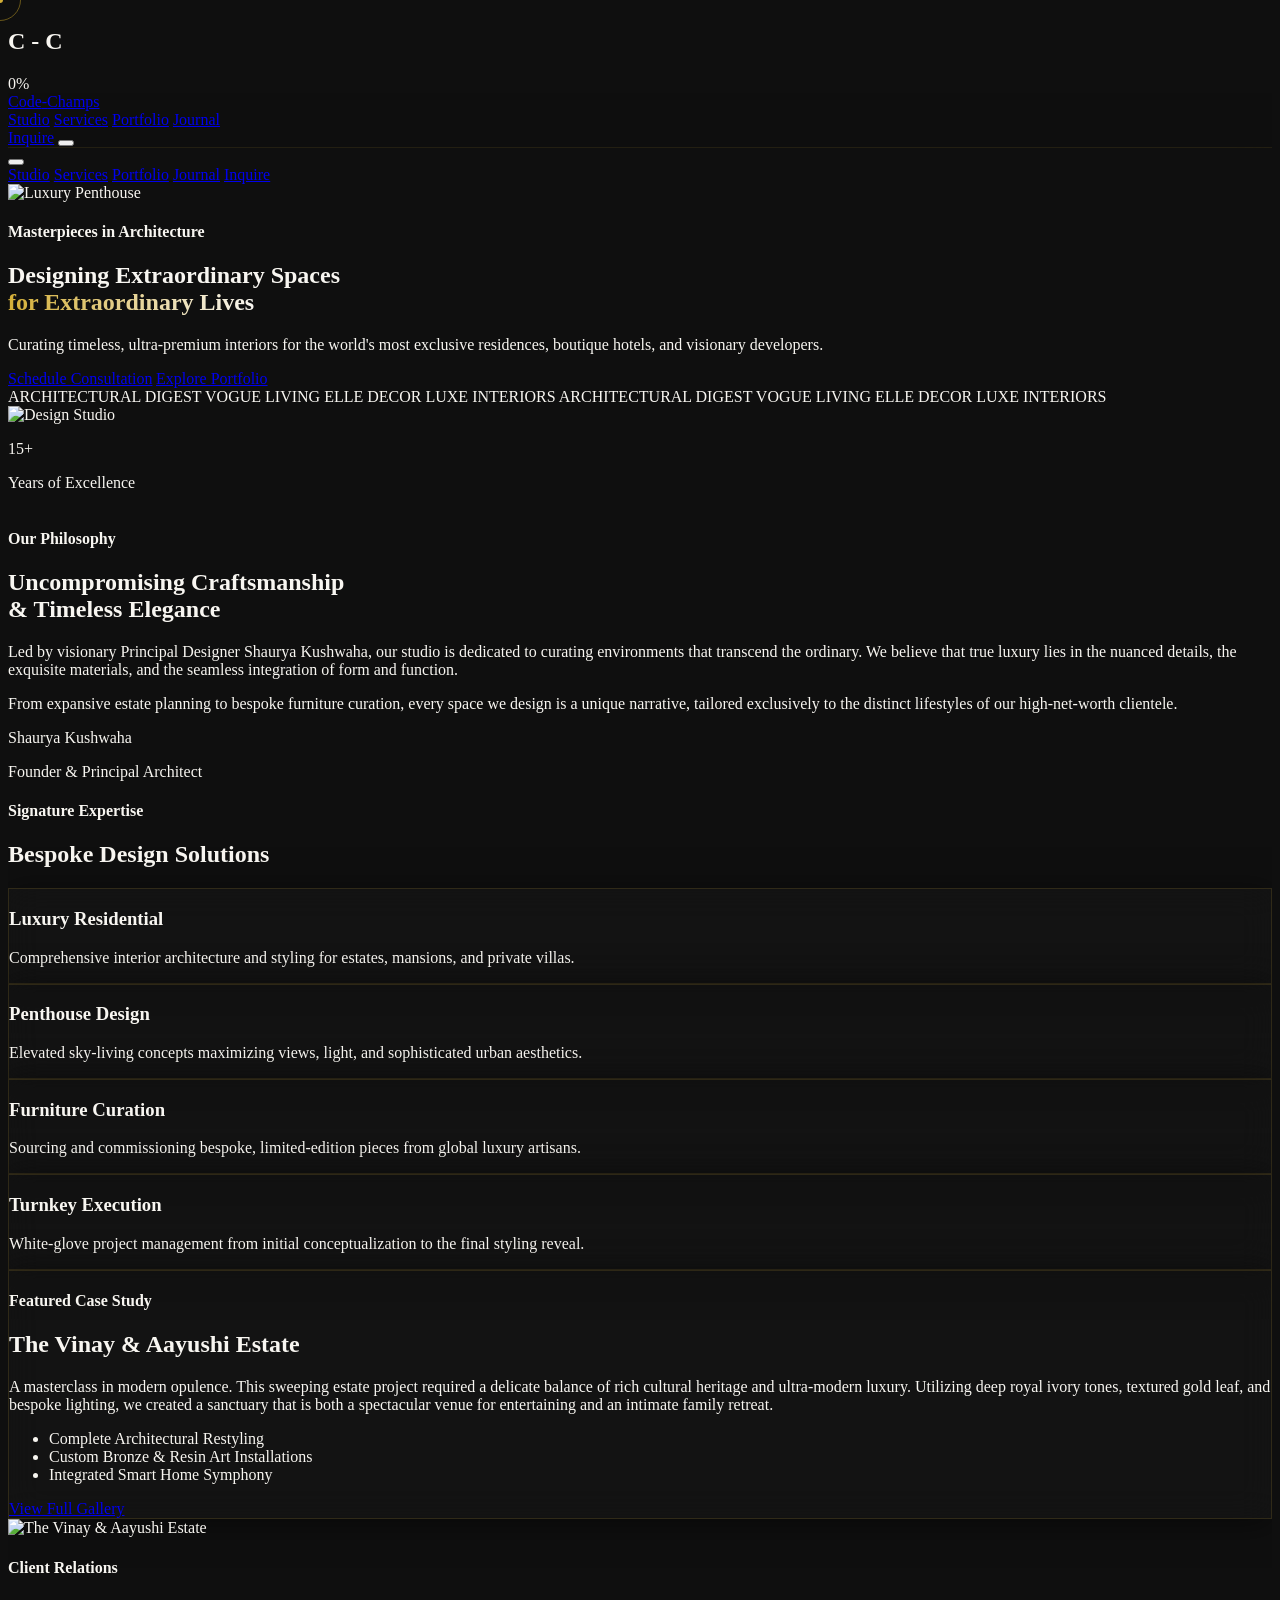
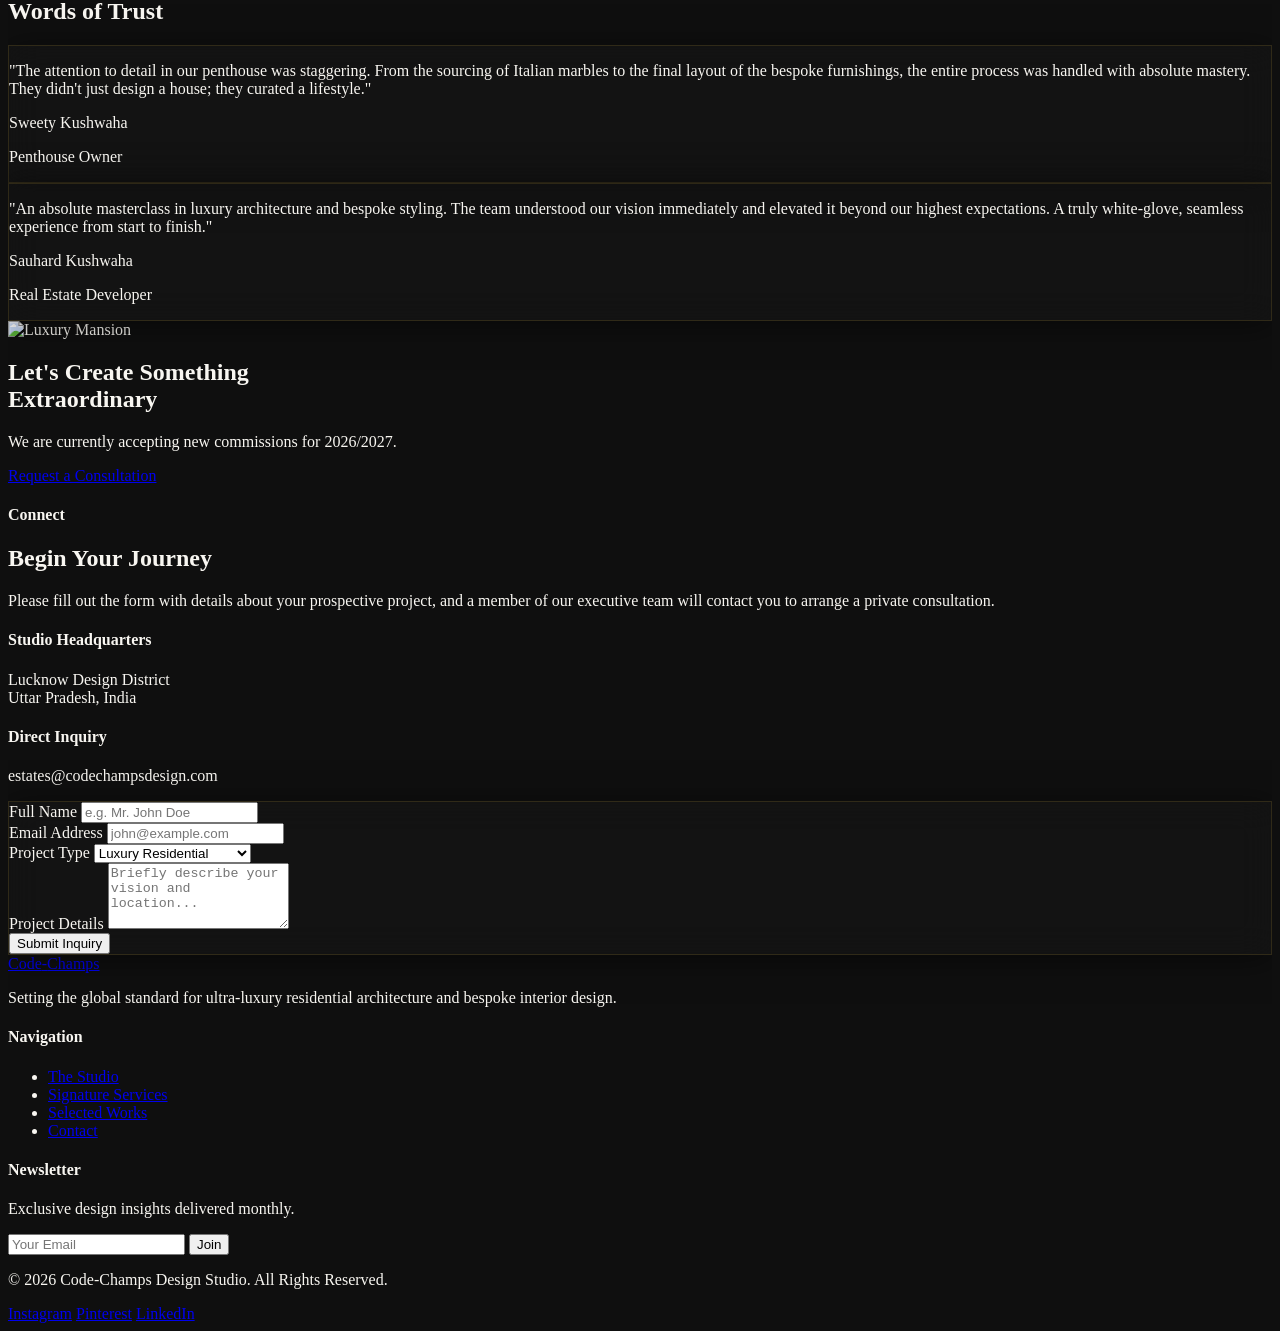
==== commit 703761e0: "Update index.html" ====
--- a/index.html
+++ b/index.html
@@ -82,6 +82,18 @@
             <button class="md:hidden text-gold"><i data-lucide="menu" class="w-6 h-6"></i></button>
         </div>
     </nav>
+    <div id="mobile-menu" class="fixed inset-0 bg-charcoal/95 backdrop-blur-xl z-50 flex flex-col items-center justify-center opacity-0 pointer-events-none transition-opacity duration-500">
+    <button id="close-menu-btn" class="absolute top-6 right-6 text-gold p-2 cursor-hover">
+        <i data-lucide="x" class="w-8 h-8"></i>
+    </button>
+    <div class="flex flex-col items-center space-y-8 text-lg uppercase tracking-[0.2em] text-beige font-light">
+        <a href="#about" class="mobile-link hover:text-gold transition-colors cursor-hover">Studio</a>
+        <a href="#services" class="mobile-link hover:text-gold transition-colors cursor-hover">Services</a>
+        <a href="#portfolio" class="mobile-link hover:text-gold transition-colors cursor-hover">Portfolio</a>
+        <a href="#journal" class="mobile-link hover:text-gold transition-colors cursor-hover">Journal</a>
+        <a href="#contact" class="mobile-link text-gold border border-gold px-8 py-3 mt-4 hover:bg-gold hover:text-charcoal transition-colors cursor-hover">Inquire</a>
+    </div>
+    </div>
 
     <!-- Hero Section -->
     <section class="relative h-screen flex items-center justify-center pt-20 overflow-hidden">
--- a/styles.css
+++ b/styles.css
@@ -0,0 +1,176 @@
+/* styles.css */
+
+/* Core Styles */
+body, html { 
+    background-color: #0F0F0F; 
+    color: #F8F6F1; 
+    overflow-x: hidden;
+}
+
+/* Custom Cursor */
+@media (pointer: fine) {
+    body { cursor: none; }
+    
+    .custom-cursor {
+        position: fixed;
+        top: 0;
+        left: 0;
+        width: 40px;
+        height: 40px;
+        border: 1px solid rgba(212, 175, 55, 0.5);
+        border-radius: 50%;
+        pointer-events: none;
+        z-index: 9999;
+        transform: translate(-50%, -50%);
+        transition: width 0.3s, height 0.3s, background-color 0.3s;
+        mix-blend-mode: difference;
+    }
+    
+    .custom-cursor-dot {
+        position: fixed;
+        top: 0;
+        left: 0;
+        width: 6px;
+        height: 6px;
+        background-color: #D4AF37;
+        border-radius: 50%;
+        pointer-events: none;
+        z-index: 10000;
+        transform: translate(-50%, -50%);
+    }
+
+    /* Hover States for Cursor */
+    .custom-cursor.hovered {
+        width: 80px;
+        height: 80px;
+        background-color: rgba(212, 175, 55, 0.1);
+        border-color: transparent;
+        backdrop-filter: blur(2px);
+    }
+}
+
+/* Scroll Progress Bar */
+.scroll-progress {
+    position: fixed;
+    top: 0;
+    left: 0;
+    width: 0%;
+    height: 2px;
+    background: linear-gradient(to right, #D4AF37, #F8F6F1);
+    box-shadow: 0 0 10px rgba(212, 175, 55, 0.8);
+    z-index: 1000;
+}
+
+/* Glassmorphism Navigation & Cards */
+.glass-nav { 
+    background: rgba(15, 15, 15, 0.7); 
+    backdrop-filter: blur(20px); 
+    -webkit-backdrop-filter: blur(20px); 
+    border-bottom: 1px solid rgba(212, 175, 55, 0.1); 
+}
+
+.glass-card { 
+    background: rgba(26, 26, 26, 0.4); 
+    backdrop-filter: blur(16px); 
+    border: 1px solid rgba(212, 175, 55, 0.15);
+    box-shadow: 0 4px 30px rgba(0, 0, 0, 0.5);
+    transform-style: preserve-3d;
+}
+
+/* Custom Premium Scrollbar */
+::-webkit-scrollbar { width: 5px; }
+::-webkit-scrollbar-track { background: #0F0F0F; }
+::-webkit-scrollbar-thumb { background: #D4AF37; border-radius: 10px; }
+::-webkit-scrollbar-thumb:hover { background: #F8F6F1; }
+
+/* Cinematic Image Reveal Effects */
+.img-reveal-container { 
+    overflow: hidden; 
+    position: relative;
+}
+
+.img-reveal-container .reveal-overlay {
+    transition: transform 1.5s cubic-bezier(0.77, 0, 0.175, 1);
+    transform-origin: right;
+}
+
+.img-reveal-container.aos-animate .reveal-overlay {
+    transform: scaleX(0);
+}
+
+.hover-scale-img { 
+    transition: transform 2s cubic-bezier(0.25, 0.46, 0.45, 0.94); 
+}
+.img-reveal-container:hover .hover-scale-img { 
+    transform: scale(1.08); 
+}
+
+/* Text Gradients */
+.text-gradient-gold { 
+    background: linear-gradient(to right, #D4AF37, #F8F6F1, #D4AF37); 
+    background-size: 200% auto;
+    -webkit-background-clip: text; 
+    -webkit-text-fill-color: transparent; 
+    animation: gradientFlow 5s linear infinite;
+}
+
+@keyframes gradientFlow {
+    0% { background-position: 0% center; }
+    100% { background-position: 200% center; }
+}
+
+/* Link Underline Animation */
+.link-underline {
+    position: relative;
+}
+.link-underline::after {
+    content: '';
+    position: absolute;
+    width: 100%;
+    transform: scaleX(0);
+    height: 1px;
+    bottom: -4px;
+    left: 0;
+    background-color: #D4AF37;
+    transform-origin: bottom right;
+    transition: transform 0.4s cubic-bezier(0.86, 0, 0.07, 1);
+}
+.link-underline:hover::after {
+    transform: scaleX(1);
+    transform-origin: bottom left;
+}
+
+/* Magnetic Buttons */
+.magnetic-btn {
+    transition: transform 0.3s cubic-bezier(0.25, 1, 0.5, 1), background-color 0.5s, color 0.5s;
+    display: inline-block;
+    will-change: transform;
+}
+
+/* Marquee Animation */
+.marquee-container {
+    width: 100%;
+    overflow: hidden;
+}
+.marquee-track {
+    animation: marquee 20s linear infinite;
+}
+@keyframes marquee {
+    0% { transform: translateX(0); }
+    100% { transform: translateX(-50%); }
+}
+
+/* Slide Line Animation */
+.slide-line {
+    width: 0;
+    transition: width 1s ease-out;
+}
+.aos-animate .slide-line {
+    width: 3rem; /* equivalent to w-12 */
+}
+
+/* Selection */
+::selection {
+    background: #D4AF37;
+    color: #0F0F0F;
+}
